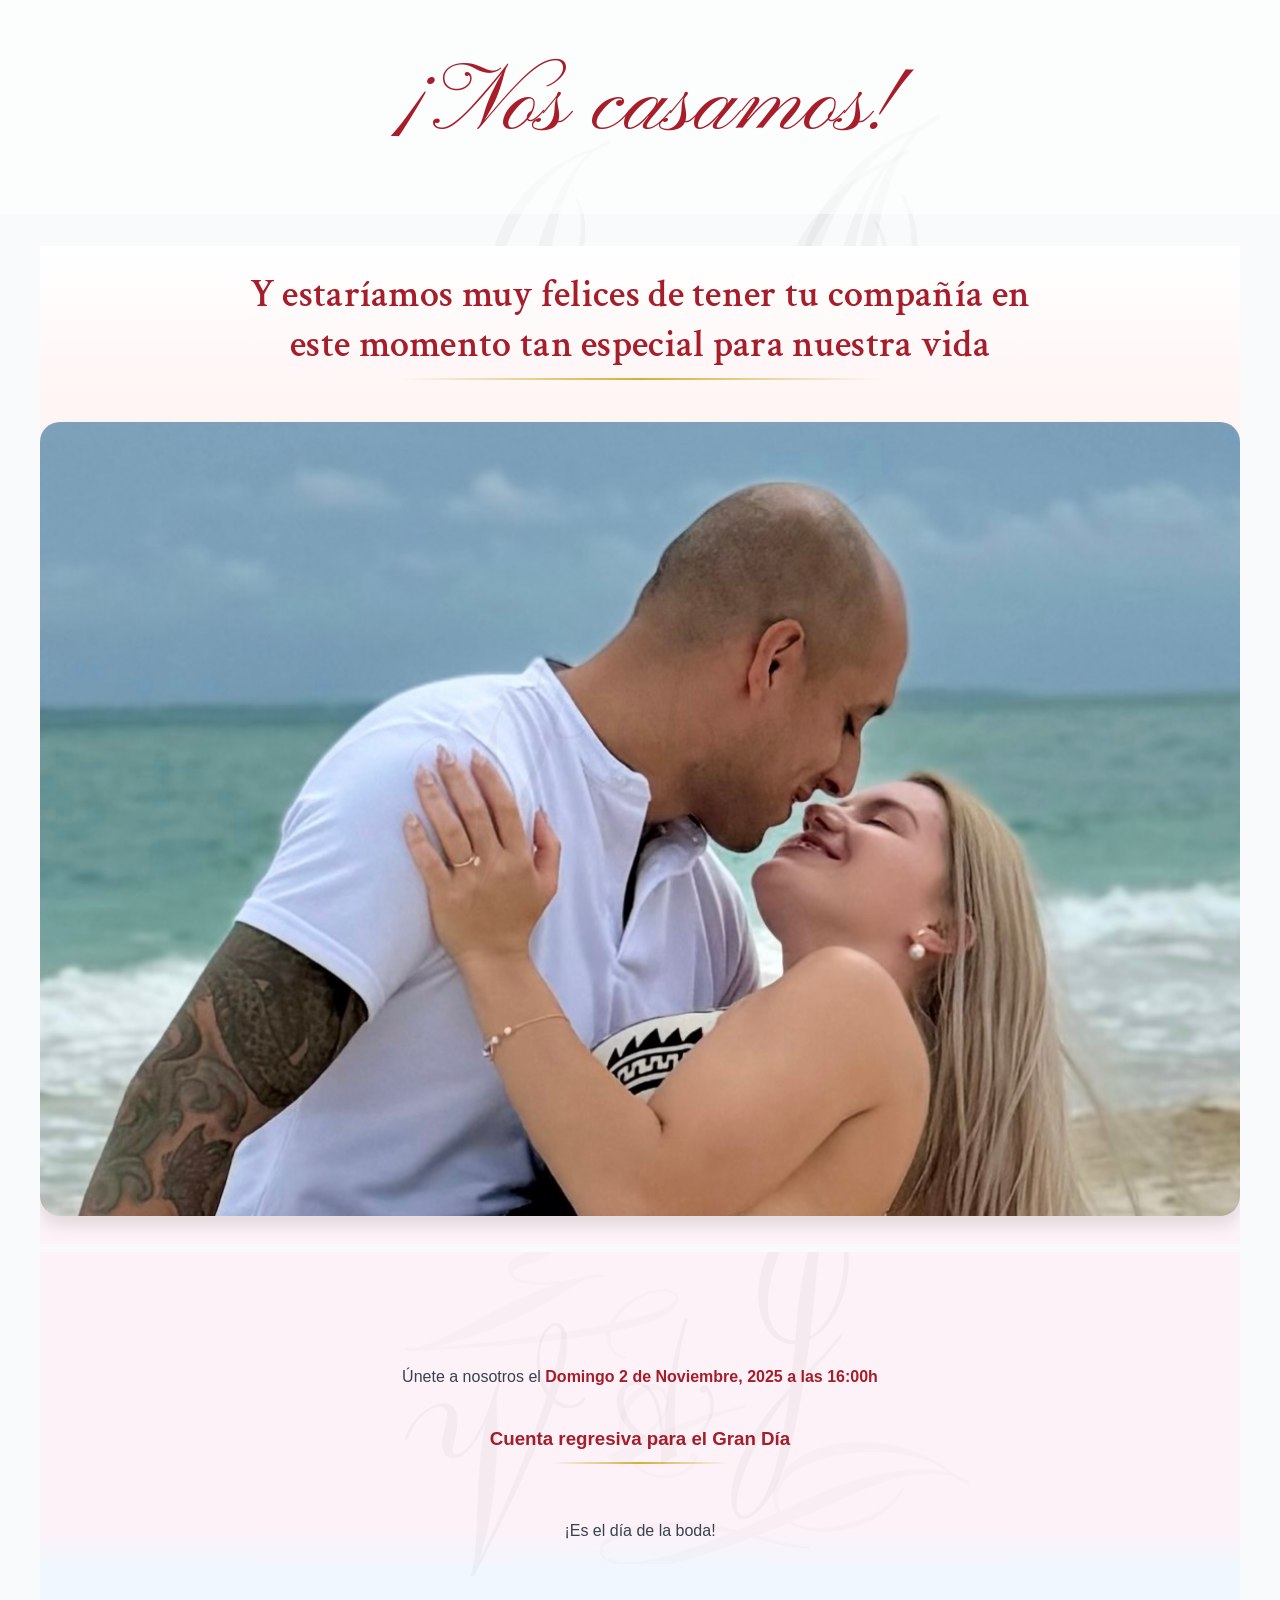
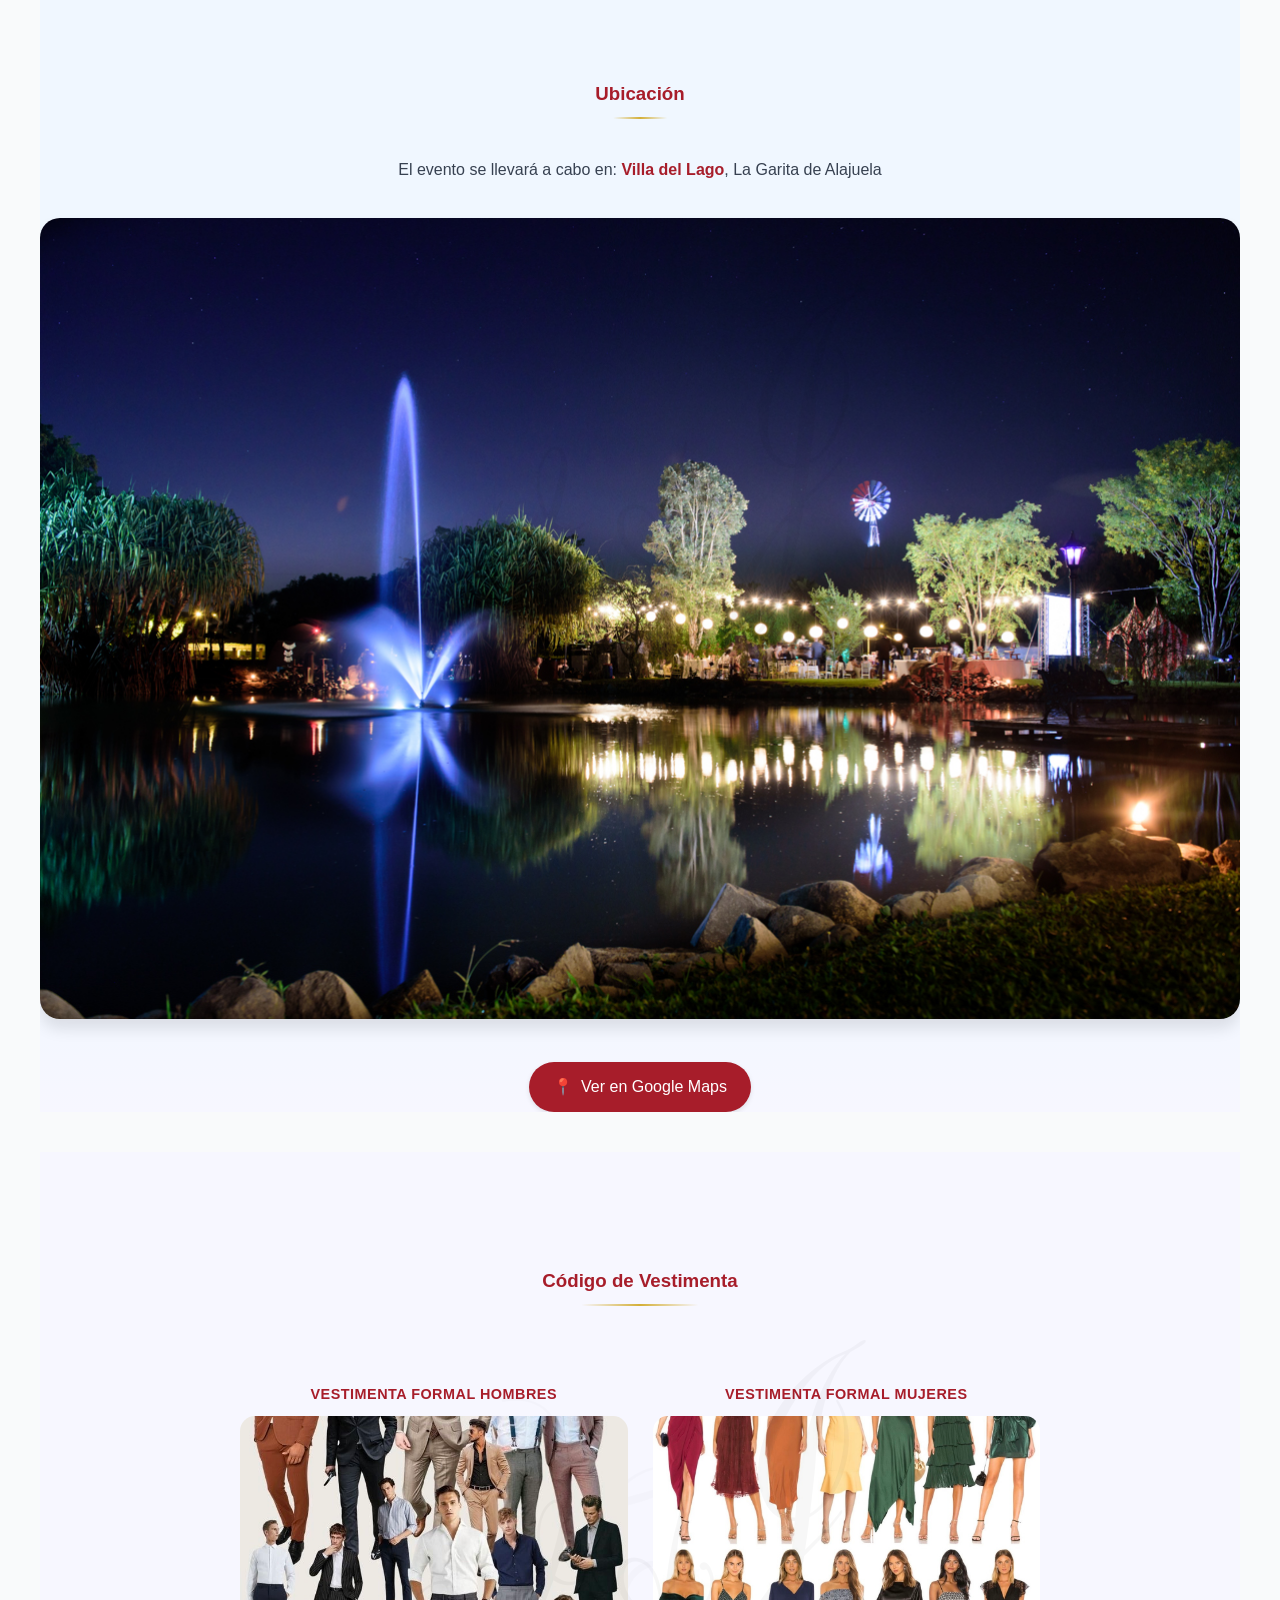
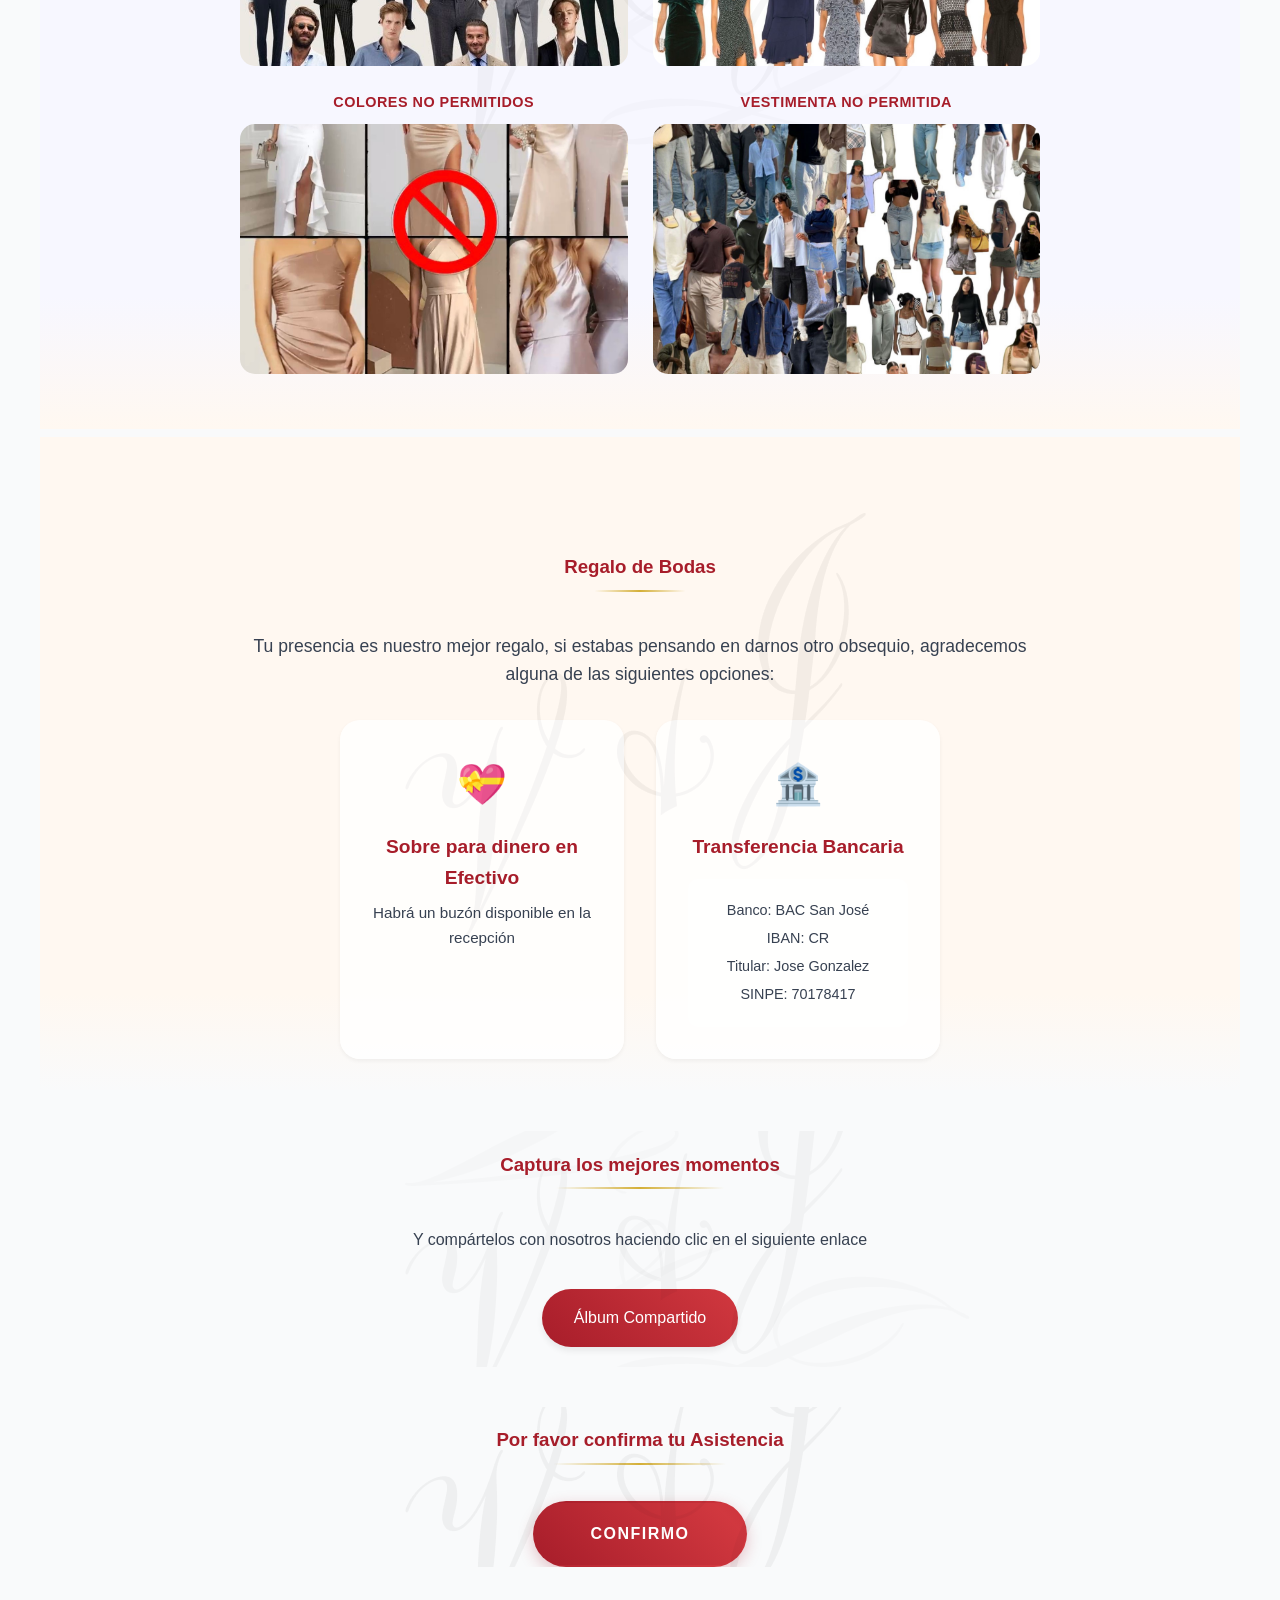
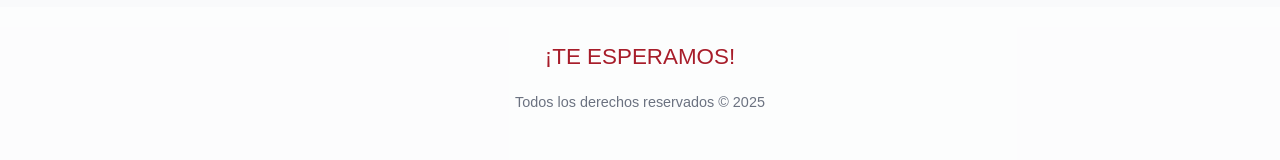
==== index.html @ efff6414 "a" ====
<!DOCTYPE html>
<html lang="es">
<head>
    <meta charset="UTF-8">
    <meta name="viewport" content="width=device-width, initial-scale=1.0, maximum-scale=1.0">
    <meta name="format-detection" content="telephone=no">
    <meta name="apple-mobile-web-app-capable" content="yes">
    <meta name="apple-mobile-web-app-status-bar-style" content="default">
    <title>Invitación de Boda</title>
    <link rel="stylesheet" href="/css/style.css">
    <link href="https://fonts.googleapis.com/css2?family=Pinyon+Script&display=swap" rel="stylesheet">
    <link href="https://fonts.googleapis.com/css2?family=Crimson+Text:wght@400;600;700&display=swap" rel="stylesheet">
    <style>
        /* Add this CSS to style the header and footer */
        header {
            background-image: url('./src/H1.jpg');
            background-size: cover; /* Cover the entire header */
            background-position: center; /* Center the image */
            background-repeat: no-repeat; /* Prevent repeating */
            min-height: 150px; /* Minimum height for the header */
            display: flex;
            align-items: center;
            justify-content: center;
            margin-bottom: 1rem;
        }

        footer {
            background-image: url('./src/H1.jpg');
            background-size: cover; /* Cover the entire footer */
            background-position: center; /* Center the image */
            background-repeat: no-repeat; /* Prevent repeating */
            padding: 2rem 1rem;
            text-align: center;
        }
    </style>
</head>
<body>
    <div class="watermark-container">
        <div class="watermark">V&J</div>
        <div class="watermark">V&J</div>
        <div class="watermark">V&J</div>
    </div>

    <header>
        <div class="header-content">
            <h1>¡Nos casamos!</h1>
        </div>
    </header>

    <main class="container">
        <section class="full-height">
            <h2>Y estaríamos muy felices de tener tu compañía en este momento tan especial para nuestra vida</h2>
            <img src="./src/foto1.jpg" alt="Pareja de novios" class="image-couple">
        </section>

        <section class="full-height">
            <p>Únete a nosotros el <strong>Domingo 2 de Noviembre, 2025 a las 16:00h</strong></p>
            <h3>Cuenta regresiva para el Gran Día</h3>
            <div class="countdown" id="countdown"></div>
        </section>

        <section class="full-height">
            <h3>Ubicación</h3>
            <p>El evento se llevará a cabo en: <strong>Villa del Lago</strong>, La Garita de Alajuela</p>
            <img src="./src/venue.jpg" alt="Lugar del evento" class="image-venue">
            <a href="https://maps.app.goo.gl/wwiM2uR74h3XrTK66" target="_blank" class="venue-link">Ver en Google Maps</a>
        </section>

        <section class="full-height">
            <h3>Código de Vestimenta</h3>
            <div class="dress-code-grid">
                <div class="dress-code-item">
                    <p class="dress-code-text">Vestimenta Formal Hombres</p>
                    <img src="./src/V1.jpg" alt="Vestimenta formal hombres" class="dress-code-image">
                </div>
                <div class="dress-code-item">
                    <p class="dress-code-text">Vestimenta Formal Mujeres</p>
                    <img src="./src/V2.jpg" alt="Vestimenta formal mujeres" class="dress-code-image">
                </div>
                <div class="dress-code-item">
                    <p class="dress-code-text">Colores No Permitidos</p>
                    <img src="./src/V3.jpg" alt="Colores no permitidos" class="dress-code-image">
                </div>
                <div class="dress-code-item">
                    <p class="dress-code-text">Vestimenta NO Permitida</p>
                    <img src="./src/V4.jpg" alt="Vestimenta NO permitida" class="dress-code-image">
                </div>
            </div>
        </section>

        <section class="full-height">
            <h3>Regalo de Bodas</h3>
            <div class="gift-content">
                <p class="gift-message">Tu presencia es nuestro mejor regalo, si estabas pensando en darnos otro obsequio, agradecemos alguna de las siguientes opciones:</p>
                
                <div class="gift-options">
                    <div class="gift-option">
                        <span class="gift-icon">💝</span>
                        <h4>Sobre para dinero en Efectivo</h4>
                        <p>Habrá un buzón disponible en la recepción</p>
                    </div>
                    
                    <div class="gift-option">
                        <span class="gift-icon">🏦</span>
                        <h4>Transferencia Bancaria</h4>
                        <div class="bank-details">
                            <p>Banco: BAC San José</p>
                            <p>IBAN: CR</p>
                            <p>Titular: Jose Gonzalez</p>
                            <p>SINPE: 70178417</p>
                        </div>
                    </div>
                </div>
            </div>
        </section>

        <section class="full-height">
            <h3>Captura los mejores momentos</h3>
            <p>Y compártelos con nosotros haciendo clic en el siguiente enlace</p>
            <a href="https://onelifesocial.page.link/uSvs" target="_blank" class="share-button">Álbum Compartido</a>
        </section>

        <section class="full-height">
            <h3>Por favor confirma tu Asistencia</h3>
            <a href="https://docs.google.com/forms/d/e/1FAIpQLScxbnq0GGRL5ED3UoS7QUCJxTZDWMsjX8C_9EqyXcdTXYxP-Q/viewform?usp=header" target="_blank" class="rsvp-button">Confirmo</a>
        </section>
    </main>

    <footer>
        <p class="footer-highlight">¡TE ESPERAMOS!</p>
        <p>Todos los derechos reservados &copy; 2025</p>
    </footer>

    <script>
        // Set the wedding date
        var weddingDate = new Date("November 2, 2025 16:00:00").getTime();

        // Update the countdown every second
        var countdownFunction = setInterval(function() {
            var now = new Date().getTime();
            var timeLeft = weddingDate - now;

            var days = Math.floor(timeLeft / (1000 * 60 * 60 * 24));
            var hours = Math.floor((timeLeft % (1000 * 60 * 60 * 24)) / (1000 * 60 * 60));
            var minutes = Math.floor((timeLeft % (1000 * 60 * 60)) / (1000 * 60));
            var seconds = Math.floor((timeLeft % (1000 * 60)) / 1000);

            // Update the countdown display
            document.getElementById("countdown").innerHTML = days + " días, " + hours + " horas, "
            + minutes + " minutos, " + seconds + " segundos";

            // Check if the countdown is finished
            if (timeLeft < 0) {
                clearInterval(countdownFunction);
                document.getElementById("countdown").innerHTML = "¡Es el día de la boda!";
            }
        }, 1000);

        // Optional: Add touch event listeners for buttons if needed
        document.querySelectorAll('.rsvp-button, .share-button').forEach(button => {
            button.addEventListener('touchstart', function() {
                // Add any touch-specific behavior here if needed
            });
        });

        // Ensure smooth scrolling for mobile devices
        document.querySelectorAll('a[href^="#"]').forEach(anchor => {
            anchor.addEventListener('click', function(e) {
                e.preventDefault();

                document.querySelector(this.getAttribute('href')).scrollIntoView({
                    behavior: 'smooth'
                });
            });
        });
    </script>

    <script src="/js/script.js"></script>
</body>
</html>
---- css/style.css ----
/* Import Google Fonts - must be at the top of the file */
@import url('https://fonts.googleapis.com/css2?family=Pinyon+Script&display=swap');
@import url('https://fonts.googleapis.com/css2?family=Crimson+Text:wght@400;600;700&display=swap');

/* Global styles */
:root {
    --primary-color: #a71d2a;
    --primary-hover: #d1383f;
    --secondary-color: #2a4858;
    --accent-gold: #d4af37;
    --bg-color: #f9fafb;
    --accent-pink: #f8d7da;
    --accent-pink-dark: #e4c1c4;
    --text-color: #374151;
    --text-light: #6b7280;
    --shadow-sm: 0 2px 4px rgba(0, 0, 0, 0.05);
    --shadow-md: 0 4px 6px rgba(0, 0, 0, 0.07);
    --shadow-lg: 0 10px 15px rgba(0, 0, 0, 0.1);
    --transition: all 0.3s ease;
    --transition-fast: 0.3s ease;
    --transition-slow: 0.5s ease;
    --section-couple: #fff5f5;
    --section-countdown: #fdf2f8;
    --section-rsvp: #fff8f1;
    --section-venue: #f0f7ff;
    --section-dress: #f7f7ff;
    --container-width-desktop: 1200px;
    --container-width-tablet: 90%;
    --container-width-mobile: 95%;
}

/* Ensure body takes full height and allows scrolling */
body {
    font-family: Arial, sans-serif;
    background-color: var(--bg-color);
    color: var(--text-color);
    margin: 0;
    padding: 0;
    text-align: center;
    line-height: 1.6;
    overflow-x: hidden;
    width: 100%;
    position: relative;
    min-height: 100vh; /* Ensure body takes full height */
}

body::before {
    content: 'V&J';
    position: fixed;
    font-family: 'Pinyon Script', cursive;
    font-size: 20rem;
    color: rgba(0, 0, 0, 0.03);
    z-index: -1;
    transform: rotate(-30deg);
    pointer-events: none;
    white-space: nowrap;
    display: flex;
    align-items: center;
    justify-content: center;
    width: 100%;
    height: 100%;
    top: 50%;
    left: 50%;
    transform: translate(-50%, -50%) rotate(-30deg);
}

@keyframes float {
    0% {
        transform: translate(-50%, -50%) rotate(-30deg) scale(1);
    }
    50% {
        transform: translate(-50%, -50%) rotate(-30deg) scale(1.05);
    }
    100% {
        transform: translate(-50%, -50%) rotate(-30deg) scale(1);
    }
}

body::before {
    animation: float 20s ease-in-out infinite;
}

@media screen and (max-width: 768px) {
    body::before {
        font-size: 15rem;
    }
}

@media screen and (max-width: 480px) {
    body::before {
        font-size: 10rem;
    }
}

/* Header styling */
header {
    position: relative;
    padding: 2rem 1rem;
    background-image: url('./src/H1.jpg');
    background-size: cover;
    background-position: center;
    background-repeat: no-repeat;
    min-height: 150px;
    display: flex;
    align-items: center;
    justify-content: center;
    margin-bottom: 1rem;
}

.header-content {
    position: relative;
    z-index: 1;
    text-align: center;
    margin-bottom: 0;
}

header::before {
    content: '';
    position: absolute;
    top: 0;
    left: 0;
    right: 0;
    bottom: 0;
    background: rgba(255, 255, 255, 0.5);
}

h1 {
    color: var(--primary-color);
    margin: 0;
    font-size: 6rem;
    font-family: 'Pinyon Script', cursive !important;
    text-shadow: 2px 2px 3px rgba(255, 255, 255, 0.9);
    font-weight: 400;
    line-height: 1.2;
    letter-spacing: 1px;
}

.header-subtitle {
    color: var(--primary-color);
    font-size: 2.7rem;
    margin: 0.5rem 0 0 0;
    text-shadow: 1px 1px 2px rgba(255, 255, 255, 0.8);
    font-weight: 500;
    font-family: 'Pinyon Script', cursive !important;
}

/* Main container styling */
.container {
    width: var(--container-width-desktop);
    margin: 0 auto;
    padding: 0 20px;
    background-color: #fff;
    box-shadow: var(--shadow-md);
    border-radius: 15px;
    transition: var(--transition);
    overflow-x: hidden;
}

.container:hover {
    transform: translateY(-2px);
    box-shadow: 0 6px 12px rgba(0, 0, 0, 0.15);
}

/* Countdown section */
.countdown {
    display: flex;
    justify-content: center;
    gap: 2rem;
    margin: 2rem auto;
    padding: 0 1rem;
    max-width: 100%;
    flex-wrap: wrap; /* Allows items to wrap if needed */
}

.countdown-item {
    display: flex;
    flex-direction: column;
    align-items: center;
    background: rgba(255, 255, 255, 0.7);
    backdrop-filter: blur(5px);
    padding: 1.2rem;
    border-radius: 15px;
    box-shadow: var(--shadow-md);
    border: 1px solid rgba(255, 255, 255, 0.3);
    min-width: 90px; /* Reduced from 100px */
    margin: 0.5rem;
}

.countdown-number {
    background: linear-gradient(45deg, var(--primary-color), var(--primary-hover));
    -webkit-background-clip: text;
    -webkit-text-fill-color: transparent;
    font-size: 2.8rem;
    font-weight: 800;
}

.countdown-label {
    font-size: 0.9rem;
    text-transform: uppercase;
    letter-spacing: 1px;
    margin-top: 0.5rem;
    color: var(--text-color);
}

/* Form styling */
form {
    margin-top: 20px;
}

input, button {
    padding: 12px;
    margin: 8px;
    width: 100%;
    max-width: 300px;
    border: 2px solid transparent;
    border-radius: 8px;
    box-sizing: border-box;
    transition: var(--transition);
}

input {
    background-color: #f3f4f6;
    color: var(--text-color);
}

input:focus {
    outline: none;
    border-color: var(--primary-color);
    background-color: #fff;
    box-shadow: var(--shadow-sm);
}

button {
    background-color: var(--primary-color);
    color: white;
    cursor: pointer;
    font-weight: 600;
    letter-spacing: 0.5px;
    border: none;
    position: relative;
    overflow: hidden;
}

button:hover {
    background-color: var(--primary-hover);
    transform: translateY(-1px);
    box-shadow: var(--shadow-sm);
}

button::after {
    content: '';
    position: absolute;
    top: 50%;
    left: 50%;
    width: 300%;
    height: 300%;
    background: rgba(255,255,255,0.1);
    transform: translate(-50%, -50%) scale(0);
    border-radius: 50%;
    transition: transform 0.6s;
}

button:active::after {
    transform: translate(-50%, -50%) scale(1);
}

/* Images Styling */
.image-couple, .image-venue {
    width: 100%;
    height: auto;
    margin: 20px 0;
    border-radius: 20px;
    box-shadow: var(--shadow-lg);
    transition: var(--transition-fast);
    position: relative;
}

.image-couple:hover, .image-venue:hover {
    transform: scale(1.02);
}

.image-couple::after, .image-venue::after {
    content: '';
    position: absolute;
    top: 0;
    left: 0;
    right: 0;
    bottom: 0;
    border-radius: 20px;
    box-shadow: inset 0 0 20px rgba(0,0,0,0.1);
    pointer-events: none;
}

/* Dress Code Grid */
.dress-code-grid {
    display: grid;
    grid-template-columns: repeat(2, 1fr);
    gap: 25px;
    max-width: 600px;
    margin: 40px auto;
    padding: 15px;
}

.dress-code-item {
    display: flex;
    flex-direction: column;
    gap: 10px;
}

.dress-code-text {
    color: var(--primary-color);
    font-weight: 600;
    margin: 0;
    font-size: 0.9rem;
    text-transform: uppercase;
    letter-spacing: 0.5px;
}

.dress-code-image {
    width: 100%;
    height: auto;
    max-height: 250px;
    object-fit: cover;
    border-radius: 15px;
    transition: var(--transition-fast);
}

.dress-code-image::after {
    content: '';
    position: absolute;
    inset: 0;
    border-radius: 15px;
    background: linear-gradient(
        to bottom,
        transparent 70%,
        rgba(0,0,0,0.1)
    );
    pointer-events: none;
}

.dress-code-image:hover {
    transform: translateY(-5px) scale(1.02);
    box-shadow: var(--shadow-lg);
    filter: brightness(1.05);
}

/* Footer styling */
footer {
    position: relative;
    text-align: center;
    padding: 2rem 1rem;
    background-image: url('./src/H1.jpg');
    background-size: cover;
    background-position: center;
    background-repeat: no-repeat;
}

/* Add overlay for text readability */
footer::before {
    content: '';
    position: absolute;
    top: 0;
    left: 0;
    right: 0;
    bottom: 0;
    background: rgba(255, 255, 255, 0.5); /* Same as header overlay */
}

footer p {
    position: relative;
    z-index: 1; /* Place text above overlay */
}

footer p:first-child {
    font-size: 1.4rem;
    margin-bottom: 1rem;
    color: var(--primary-color); /* Same as header text color */
    text-shadow: 1px 1px 2px rgba(255, 255, 255, 0.8);
}

footer p:last-child {
    font-size: 0.9rem;
    color: var(--text-color);
}

/* Responsive adjustments */
@media screen and (max-width: 768px) {
    footer p:first-child {
        font-size: 1.2rem;
    }
}

/* Responsive design */
@media (max-width: 768px) {
    .dress-code-grid {
        grid-template-columns: 1fr;
        gap: 15px;
    }
    
    .container {
        margin: 10px;
        padding: 15px;
    }
    
    h1 {
        font-size: 4.8rem;
    }
    
    .countdown {
        gap: 1rem;
    }

    .countdown-item {
        min-width: 70px;
        padding: 1rem;
    }

    .countdown-number {
        font-size: 2rem;
    }

    .countdown-label {
        font-size: 0.8rem;
    }

    .rsvp-button {
        padding: 15px 40px;
        font-size: 0.9rem;
    }
}

@media screen and (max-width: 480px) {
    h1 {
        font-size: 3.75rem;
    }

    .header-subtitle {
        font-size: 1.8rem;
    }
}

/* Add smooth scrolling */
html {
    scroll-behavior: smooth;
}

/* Add selection style */
::selection {
    background-color: var(--primary-color);
    color: white;
}

/* Enhanced Section Styling */
section {
    position: relative;
    overflow: hidden;
    margin: 40px 0;
}

/* Background layer (bottom) */
section::before {
    content: '';
    position: absolute;
    top: 0;
    left: 0;
    right: 0;
    bottom: 0;
    background: var(--section-bg); /* Your section background color */
    z-index: 1;
}

/* Watermark layer (middle) */
section::after,
section:nth-child(even)::after,
section:nth-child(2)::after, /* Specifically target countdown section */
.countdown-section::after {
    content: 'V&J';
    position: absolute;
    font-family: 'Pinyon Script', cursive;
    font-size: 15rem;
    color: rgba(0, 0, 0, 0.03);
    z-index: 2;
    pointer-events: none;
    white-space: nowrap;
    display: flex;
    align-items: center;
    justify-content: center;
    width: 100%;
    height: 100%;
    top: 50%;
    left: 50%;
    transform: translate(-50%, -50%) rotate(-30deg) !important; /* Force consistent rotation */
    animation: sectionFloat 20s ease-in-out infinite !important; /* Force consistent animation */
}

/* Content layer (top) */
section > * {
    position: relative;
    z-index: 3;
}

/* Single animation for all sections */
@keyframes sectionFloat {
    0% {
        transform: translate(-50%, -50%) rotate(-30deg) scale(1);
    }
    50% {
        transform: translate(-50%, -50%) rotate(-30deg) scale(1.05);
    }
    100% {
        transform: translate(-50%, -50%) rotate(-30deg) scale(1);
    }
}

/* Remove any potential overrides */
section:nth-child(even)::after {
    transform: translate(-50%, -50%) rotate(-30deg) !important;
    animation: sectionFloat 20s ease-in-out infinite !important;
}

/* Responsive adjustments */
@media screen and (max-width: 768px) {
    section::after {
        font-size: 12rem;
    }
}

@media screen and (max-width: 480px) {
    section::after {
        font-size: 8rem;
    }
}

/* Couple Section */
section:first-of-type {
    margin-top: 1rem;
    padding-top: 1rem;
    background: linear-gradient(to bottom, 
        #fff 0%,
        var(--section-couple) 15%,
        var(--section-couple) 85%,
        var(--section-countdown) 100%
    );
}

/* Countdown Section */
section:nth-of-type(2) {
    background: linear-gradient(to bottom,
        var(--section-countdown) 0%,
        var(--section-countdown) 85%,
        var(--section-venue) 100%
    );
    margin-top: -2rem;
    padding-top: 6rem;
    margin-bottom: 20px;
}

/* Venue Section */
section:nth-of-type(3) {
    background: linear-gradient(to bottom,
        var(--section-venue) 0%,
        var(--section-venue) 85%,
        var(--section-dress) 100%
    );
    margin-top: -2rem;
    padding-top: 6rem;
}

/* Dress Code Section */
section:nth-of-type(4) {
    background: linear-gradient(to bottom,
        var(--section-dress) 0%,
        var(--section-dress) 85%,
        var(--section-rsvp) 100%
    );
    margin-top: 0rem;
    padding-top: 6rem;
}

/* RSVP Section */
section:nth-of-type(5) {
    background: linear-gradient(to bottom,
        var(--section-rsvp) 0%,
        var(--section-rsvp) 85%,
        var(--bg-color) 100%
    );
    margin-top: -2rem;
    padding-top: 6rem;
}

/* Update responsive styles */
@media (max-width: 768px) {
    section {
        padding: 3rem 1.5rem;
    }
    
    section:not(:first-of-type) {
        margin-top: -1.5rem;
        padding-top: 4.5rem;
    }
}

/* Section headings enhancement */
section h2, section h3 {
    color: var(--primary-color);
    margin-bottom: 2rem;
    position: relative;
    display: inline-block;
}

section h2::after, section h3::after {
    content: '';
    position: absolute;
    bottom: -10px;
    left: 50%;
    transform: translateX(-50%);
    width: 60%;
    height: 2px;
    background: linear-gradient(90deg, 
        transparent, 
        var(--accent-gold), 
        transparent
    );
}

/* Enhanced container styling */
.container {
    background: transparent;
    box-shadow: none;
    padding: 0 20px;
}

.container:hover {
    transform: none;
    box-shadow: none;
}

/* Add subtle pattern overlay to sections */
section::before {
    content: '';
    position: absolute;
    top: 0;
    left: 0;
    right: 0;
    bottom: 0;
    opacity: 0.5;
    border-radius: inherit;
    pointer-events: none;
}

/* RSVP Section styling */
section:has(.rsvp-button) {
    display: flex;
    flex-direction: column;
    align-items: center;
    gap: 1.5rem;
}

/* RSVP Button styling */
.rsvp-button {
    background: linear-gradient(45deg, 
        var(--primary-color), 
        var(--primary-hover) 50%,
        var(--primary-color)
    );
    background-size: 200% auto;
    padding: 18px 55px;
    color: white;
    text-decoration: none;
    border-radius: 50px;
    font-weight: 600;
    letter-spacing: 1.5px;
    transition: all 0.4s ease;
    box-shadow: 0 5px 15px rgba(167, 29, 42, 0.25);
    border: 2px solid transparent;
    text-transform: uppercase;
    position: relative;
    overflow: hidden;
    margin-top: -10px;
}

.rsvp-button:hover {
    background-position: right center;
    transform: translateY(-3px);
    box-shadow: 0 8px 25px rgba(167, 29, 42, 0.3);
}

.rsvp-button:active {
    transform: translateY(0);
    box-shadow: 0 4px 15px rgba(167, 29, 42, 0.2);
}

.rsvp-button::before {
    content: '';
    position: absolute;
    top: 0;
    left: -100%;
    width: 100%;
    height: 100%;
    background: linear-gradient(
        120deg,
        transparent,
        rgba(255, 255, 255, 0.2),
        transparent
    );
    transition: 0.5s;
}

.rsvp-button:hover::before {
    left: 100%;
}

/* Animation classes */
.hidden {
    opacity: 0;
    transform: translateY(20px);
    transition: all 1s ease;
}

.fade-in {
    opacity: 1;
    transform: translateY(0);
}

/* Add subtle animations */
@keyframes float {
    0% { transform: translateY(0px); }
    50% { transform: translateY(-10px); }
    100% { transform: translateY(0px); }
}

.countdown-item:nth-child(2) {
    animation-delay: 1s;
}

.countdown-item:nth-child(3) {
    animation-delay: 2s;
}

.countdown-item:nth-child(4) {
    animation-delay: 3s;
}

/* Add scroll progress indicator */
.scroll-progress {
    position: fixed;
    top: 0;
    left: 0;
    width: 100%;
    height: 3px;
    background: linear-gradient(to right, 
        var(--primary-color), 
        var(--accent-gold)
    );
    transform-origin: 0%;
    z-index: 1000;
}

/* Container responsiveness */
.container {
    width: var(--container-width-desktop);
    margin: 0 auto;
    padding: 0 20px;
}

/* Enhanced responsive styles */
@media screen and (max-width: 1200px) {
    .container {
        width: var(--container-width-tablet);
    }

    .countdown {
        gap: 1.5rem;
    }

    .countdown-item {
        min-width: 85px;
        padding: 1rem;
    }
}

@media screen and (max-width: 768px) {
    .container {
        width: var(--container-width-mobile);
        padding: 0 15px;
    }

    /* Header adjustments */
    header {
        min-height: 100px;
        padding: 1.5rem 1rem;
    }

    h1 {
        font-size: 4.8rem;
    }

    .header-subtitle {
        font-size: 2.25rem;
    }

    /* Section adjustments */
    section {
        padding: 3rem 1rem;
        margin: 0;
        border-radius: 20px;
    }

    /* Countdown adjustments */
    .countdown {
        gap: 10px;
        padding: 0.5rem;
        margin: 1rem auto;
    }

    .countdown-item {
        min-width: unset;
        width: calc(50% - 20px);
        padding: 0.8rem;
        margin: 5px;
    }

    .countdown-number {
        font-size: 1.8rem;
    }

    .countdown-label {
        font-size: 0.75rem;
    }

    /* Image adjustments */
    .image-couple, .image-venue {
        width: 100%;
        max-width: 100%;
        height: auto;
        margin: 1rem 0;
    }

    /* Dress code adjustments */
    .dress-code-grid {
        grid-template-columns: 1fr;
        gap: 15px;
        padding: 10px;
        margin: 15px auto;
        width: 100%;
        max-width: 90%;
    }

    .dress-code-image {
        height: 200px;
        width: 100%;
    }

    /* RSVP button adjustments */
    .rsvp-button {
        padding: 12px 30px;
        font-size: 0.9rem;
        width: auto;
        min-width: 200px;
        max-width: 80%;
        margin: 1rem auto;
        white-space: nowrap;
    }
}

/* Extra small devices */
@media screen and (max-width: 380px) {
    header h1 {
        font-size: 1.5rem;
    }

    .countdown-item {
        padding: 0.6rem;
    }

    .countdown-number {
        font-size: 1.5rem;
    }

    .dress-code-image {
        height: 180px;
    }

    .rsvp-button {
        padding: 10px 25px;
        font-size: 0.85rem;
    }
}

/* Fix for notched phones */
@supports (padding: max(0px)) {
    .container {
        padding-left: max(15px, env(safe-area-inset-left));
        padding-right: max(15px, env(safe-area-inset-right));
    }
}

/* Fix for iOS Safari */
@supports (-webkit-touch-callout: none) {
    .countdown-item {
        backdrop-filter: none;
        background: rgba(255, 255, 255, 0.9);
    }
    
    /* Prevent rubber-band scroll effect */
    html {
        position: fixed;
        width: 100%;
        height: 100%;
    }
}

/* Ensure images don't overflow */
img {
    max-width: 100%;
    height: auto;
}

/* Fix for any potential overflow issues */
body {
    overflow-x: hidden;
    width: 100%;
}

/* Ensure text remains readable */
p, h2, h3 {
    max-width: 100%;
    word-wrap: break-word;
}

/* Landscape mode adjustments */
@media screen and (max-height: 500px) and (orientation: landscape) {
    .countdown {
        grid-template-columns: repeat(4, 1fr);
    }

    .dress-code-grid {
        grid-template-columns: repeat(2, 1fr);
    }

    section {
        padding: 2rem 1rem;
    }
}

/* Print styles */
@media print {
    .rsvp-button {
        border: 2px solid var(--primary-color);
    }

    .countdown {
        break-inside: avoid;
    }
}

/* High-contrast mode */
@media (prefers-contrast: high) {
    :root {
        --primary-color: #800000;
        --text-color: #000000;
    }
}

/* Reduced motion preferences */
@media (prefers-reduced-motion: reduce) {
    * {
        animation: none !important;
        transition: none !important;
    }
}

/* Responsive adjustments for dress code */
@media screen and (min-width: 1200px) {
    .dress-code-grid {
        max-width: 800px; /* Larger on big screens */
    }

    .dress-code-image {
        height: 300px; /* Taller images on big screens */
    }
}

@media screen and (max-width: 768px) {
    .dress-code-grid {
        gap: 20px;
        padding: 10px;
    }
    
    .dress-code-text {
        font-size: 0.8rem;
    }
}

@media screen and (max-width: 480px) {
    .dress-code-grid {
        grid-template-columns: 1fr;
    }
    
    .dress-code-text {
        text-align: center;
    }
}

/* Landscape mode optimization */
@media screen and (max-height: 500px) and (orientation: landscape) {
    .dress-code-grid {
        grid-template-columns: repeat(2, 1fr);
        gap: 15px;
    }

    .dress-code-image {
        height: 180px; /* Shorter in landscape to prevent scrolling */
    }
}

/* High-resolution screens */
@media 
(-webkit-min-device-pixel-ratio: 2), 
(min-resolution: 192dpi) {
    .dress-code-image {
        transform: translateZ(0); /* Helps with image rendering on retina displays */
    }
}

/* Prevent image stretching */
.dress-code-image {
    backface-visibility: hidden;
    -webkit-backface-visibility: hidden;
    -moz-backface-visibility: hidden;
    transform: translateZ(0);
    -webkit-transform: translateZ(0);
    -moz-transform: translateZ(0);
}

/* Photo Sharing Section */
.photo-sharing {
    background: linear-gradient(to bottom,
        var(--section-dress) 0%,
        var(--section-dress) 85%,
        var(--section-rsvp) 100%
    );
}

.share-button {
    display: inline-flex;
    align-items: center;
    gap: 12px;
    background: linear-gradient(45deg, var(--primary-color), var(--primary-hover));
    color: white;
    text-decoration: none;
    padding: 16px 32px;
    border-radius: 50px;
    font-weight: 500;
    margin: 20px 0;
    transition: all 0.3s ease;
    box-shadow: var(--shadow-md);
}

.share-button:hover {
    transform: translateY(-2px);
    box-shadow: var(--shadow-lg);
}

.share-icon {
    font-size: 1.4em;
    transition: transform 0.3s ease;
}

.share-button:hover .share-icon {
    transform: scale(1.1);
}

.photo-tip {
    color: var(--text-light);
    font-size: 0.9em;
    margin-top: 10px;
}

/* Responsive adjustments */
@media screen and (max-width: 768px) {
    .share-button {
        padding: 14px 28px;
        font-size: 0.9em;
    }

    .share-icon {
        font-size: 1.2em;
    }
}

@media screen and (max-width: 480px) {
    .share-button {
        padding: 12px 24px;
        width: 80%;
        justify-content: center;
    }
}

/* Gift Section Styling */
.gift-section {
    background: linear-gradient(to bottom,
        var(--section-dress) 0%,
        var(--bg-color) 100%
    );
    text-align: center;
}

.gift-content {
    max-width: 800px;
    margin: 0 auto;
}

.gift-message {
    font-size: 1.1rem;
    color: var(--text-color);
    margin-bottom: 2rem;
    line-height: 1.6;
}

.gift-options {
    display: grid;
    grid-template-columns: repeat(2, 1fr);
    gap: 2rem;
    margin: 2rem auto;
    max-width: 600px;
}

.gift-option {
    background: rgba(255, 255, 255, 0.8);
    padding: 2rem;
    border-radius: 20px;
    box-shadow: var(--shadow-sm);
    transition: transform 0.3s ease, box-shadow 0.3s ease;
}

.gift-option:hover {
    transform: translateY(-5px);
    box-shadow: var(--shadow-md);
}

.gift-icon {
    font-size: 2.5rem;
    display: block;
    margin-bottom: 1rem;
}

.gift-option h4 {
    color: var(--primary-color);
    margin: 0.5rem 0;
    font-size: 1.2rem;
}

.gift-option p {
    margin: 0.5rem 0;
    color: var(--text-color);
    font-size: 0.95rem;
}

.bank-details {
    margin-top: 1rem;
    padding: 1rem;
    background: rgba(255, 255, 255, 0.5);
    border-radius: 10px;
}

.bank-details p {
    margin: 0.3rem 0;
    font-size: 0.9rem;
}

/* Responsive Design */
@media screen and (max-width: 768px) {
    .gift-options {
        grid-template-columns: 1fr;
        gap: 1.5rem;
        padding: 0 1rem;
    }

    .gift-message {
        font-size: 1rem;
        padding: 0 1rem;
    }

    .gift-option {
        padding: 1.5rem;
    }

    .gift-icon {
        font-size: 2rem;
    }
}

/* Animation for gift options */
@keyframes giftAppear {
    from {
        opacity: 0;
        transform: translateY(20px);
    }
    to {
        opacity: 1;
        transform: translateY(0);
    }
}

.gift-option {
    animation: giftAppear 0.5s ease forwards;
}

.gift-option:nth-child(2) {
    animation-delay: 0.2s;
}

/* Couple Section H2 styling */
section h2 {
    color: var(--primary-color);
    font-family: 'Crimson Text', 'Times New Roman', serif !important;
    font-size: 2.4rem;
    font-weight: 600;
    text-align: center;
    margin-bottom: 2rem;
    line-height: 1.3;
    letter-spacing: 0.3px;
    max-width: 800px;
    margin-left: auto;
    margin-right: auto;
    margin-top: 0.5rem;
}

/* Responsive adjustments */
@media screen and (max-width: 768px) {
    section h2 {
        font-size: 2rem;
        padding: 0 20px;
    }
}

@media screen and (max-width: 480px) {
    section h2 {
        font-size: 1.6rem;
        padding: 0 15px;
    }
}

/* Multiple watermarks */
.watermark-container {
    position: fixed;
    top: 0;
    left: 0;
    width: 100%;
    height: 100%;
    z-index: -1;
    pointer-events: none;
    overflow: hidden;
}

.watermark {
    position: absolute;
    font-family: 'Pinyon Script', cursive;
    color: rgba(0, 0, 0, 0.03);
    white-space: nowrap;
}

.watermark:nth-child(1) {
    top: 20%;
    left: 10%;
    font-size: 15rem;
    transform: rotate(-25deg);
}

.watermark:nth-child(2) {
    bottom: 30%;
    right: 15%;
    font-size: 12rem;
    transform: rotate(-15deg);
}

.watermark:nth-child(3) {
    top: 50%;
    left: 50%;
    font-size: 18rem;
    transform: translate(-50%, -50%) rotate(-30deg);
}

/* Section watermark styling */
section {
    position: relative;
    overflow: hidden; /* Contain the watermark */
}

section::before {
    content: 'V&J';
    position: absolute;
    font-family: 'Pinyon Script', cursive;
    font-size: 15rem;
    color: rgba(0, 0, 0, 0.03);
    z-index: 0;
    pointer-events: none;
    white-space: nowrap;
    display: flex;
    align-items: center;
    justify-content: center;
    width: 100%;
    height: 100%;
    top: 50%;
    left: 50%;
    transform: translate(-50%, -50%) rotate(-30deg);
}

/* Add subtle animation for each section */
@keyframes sectionFloat {
    0% {
        transform: translate(-50%, -50%) rotate(-30deg) scale(1);
    }
    50% {
        transform: translate(-50%, -50%) rotate(-30deg) scale(1.05);
    }
    100% {
        transform: translate(-50%, -50%) rotate(-30deg) scale(1);
    }
}

section::before {
    animation: sectionFloat 20s ease-in-out infinite;
}

/* Ensure section content stays above watermark */
section > * {
    position: relative;
    z-index: 1;
}

/* Responsive adjustments */
@media screen and (max-width: 768px) {
    section::before {
        font-size: 12rem;
    }
}

@media screen and (max-width: 480px) {
    section::before {
        font-size: 8rem;
    }
}

/* Optional: Alternate rotation for variety */
section:nth-child(even)::before {
    transform: translate(-50%, -50%) rotate(30deg);
}

section:nth-child(even)::before {
    animation: sectionFloatAlt 20s ease-in-out infinite;
}

@keyframes sectionFloatAlt {
    0% {
        transform: translate(-50%, -50%) rotate(30deg) scale(1);
    }
    50% {
        transform: translate(-50%, -50%) rotate(30deg) scale(1.05);
    }
    100% {
        transform: translate(-50%, -50%) rotate(30deg) scale(1);
    }
}

/* Venue section styling */
section strong {
    font-weight: 700;
    color: var(--primary-color); /* Optional: makes it match your theme color */
}

/* Venue section link styling */
.venue-link {
    display: inline-block;
    background-color: var(--primary-color);
    color: white;
    text-decoration: none;
    padding: 12px 24px;
    border-radius: 25px;
    margin-top: 15px;
    transition: all 0.3s ease;
    font-weight: 500;
    box-shadow: 0 2px 5px rgba(0, 0, 0, 0.1);
    position: relative; /* Ensure it can be layered */
    z-index: 10; /* Bring it to the front */
}

.venue-link:hover {
    transform: translateY(-2px);
    box-shadow: 0 4px 10px rgba(0, 0, 0, 0.15);
    background-color: var(--primary-hover);
}

/* Add icon if desired */
.venue-link::before {
    content: '📍'; /* Map pin emoji */
    margin-right: 8px;
}

/* Responsive adjustments */
@media screen and (max-width: 768px) {
    .dress-code-grid {
        gap: 20px;
        padding: 10px; /* Reduced padding for smaller screens */
    }
    
    .dress-code-image {
        max-height: 200px; /* Further reduce max height on smaller screens */
    }
}

@media screen and (max-width: 480px) {
    .dress-code-grid {
        grid-template-columns: 1fr;
    }
    
    .dress-code-image {
        max-height: 150px; /* Further reduce max height on mobile */
    }
}

/* Confirm Button styling */
.confirm-button {
    background: linear-gradient(45deg, var(--primary-color), var(--primary-hover));
    color: white;
    text-decoration: none;
    padding: 18px 55px;
    border-radius: 50px;
    font-weight: 600;
    letter-spacing: 1.5px;
    transition: all 0.4s ease;
    box-shadow: 0 5px 15px rgba(167, 29, 42, 0.25);
    margin-top: -15px; /* Adjust this value to move the button up */
    position: relative; /* Ensure it can be positioned without affecting others */
}

/* Hover effect */
.confirm-button:hover {
    background-position: right center;
    transform: translateY(-3px);
    box-shadow: 0 8px 25px rgba(167, 29, 42, 0.3);
}

/* Highlighted footer text */
.footer-highlight {
    font-family: Arial, sans-serif; /* Change back to a standard font */
    font-size: 3rem; /* Increased size */
    color: var(--primary-color); /* Match your theme color */
    margin: 0; /* Remove default margin */
    text-shadow: 1px 1px 2px rgba(255, 255, 255, 0.8); /* Optional: add shadow for readability */
}

footer p:last-child {
    font-size: 0.9rem; /* Keep copyright text smaller */
    color: var(--text-light); /* Optional: adjust color */
}

/* Responsive adjustments */
@media screen and (max-width: 768px) {
    .footer-highlight {
        font-size: 2.5rem; /* Adjust for smaller screens */
    }
}

@media screen and (max-width: 480px) {
    .footer-highlight {
        font-size: 2rem; /* Further adjust for mobile */
    }
}

/* Example of responsive adjustments */
@media screen and (max-width: 768px) {
    h1 {
        font-size: 4.8rem; /* Adjusted for smaller screens */
    }

    .container {
        padding: 15px; /* Reduced padding for smaller screens */
    }

    .countdown {
        flex-direction: column; /* Stack items on smaller screens */
    }

    .countdown-item {
        width: 100%; /* Full width on mobile */
    }
}

/* Ensure buttons are large enough for touch */
button {
    padding: 12px 20px; /* Ensure sufficient padding */
    min-width: 44px; /* Minimum touch target size */
}
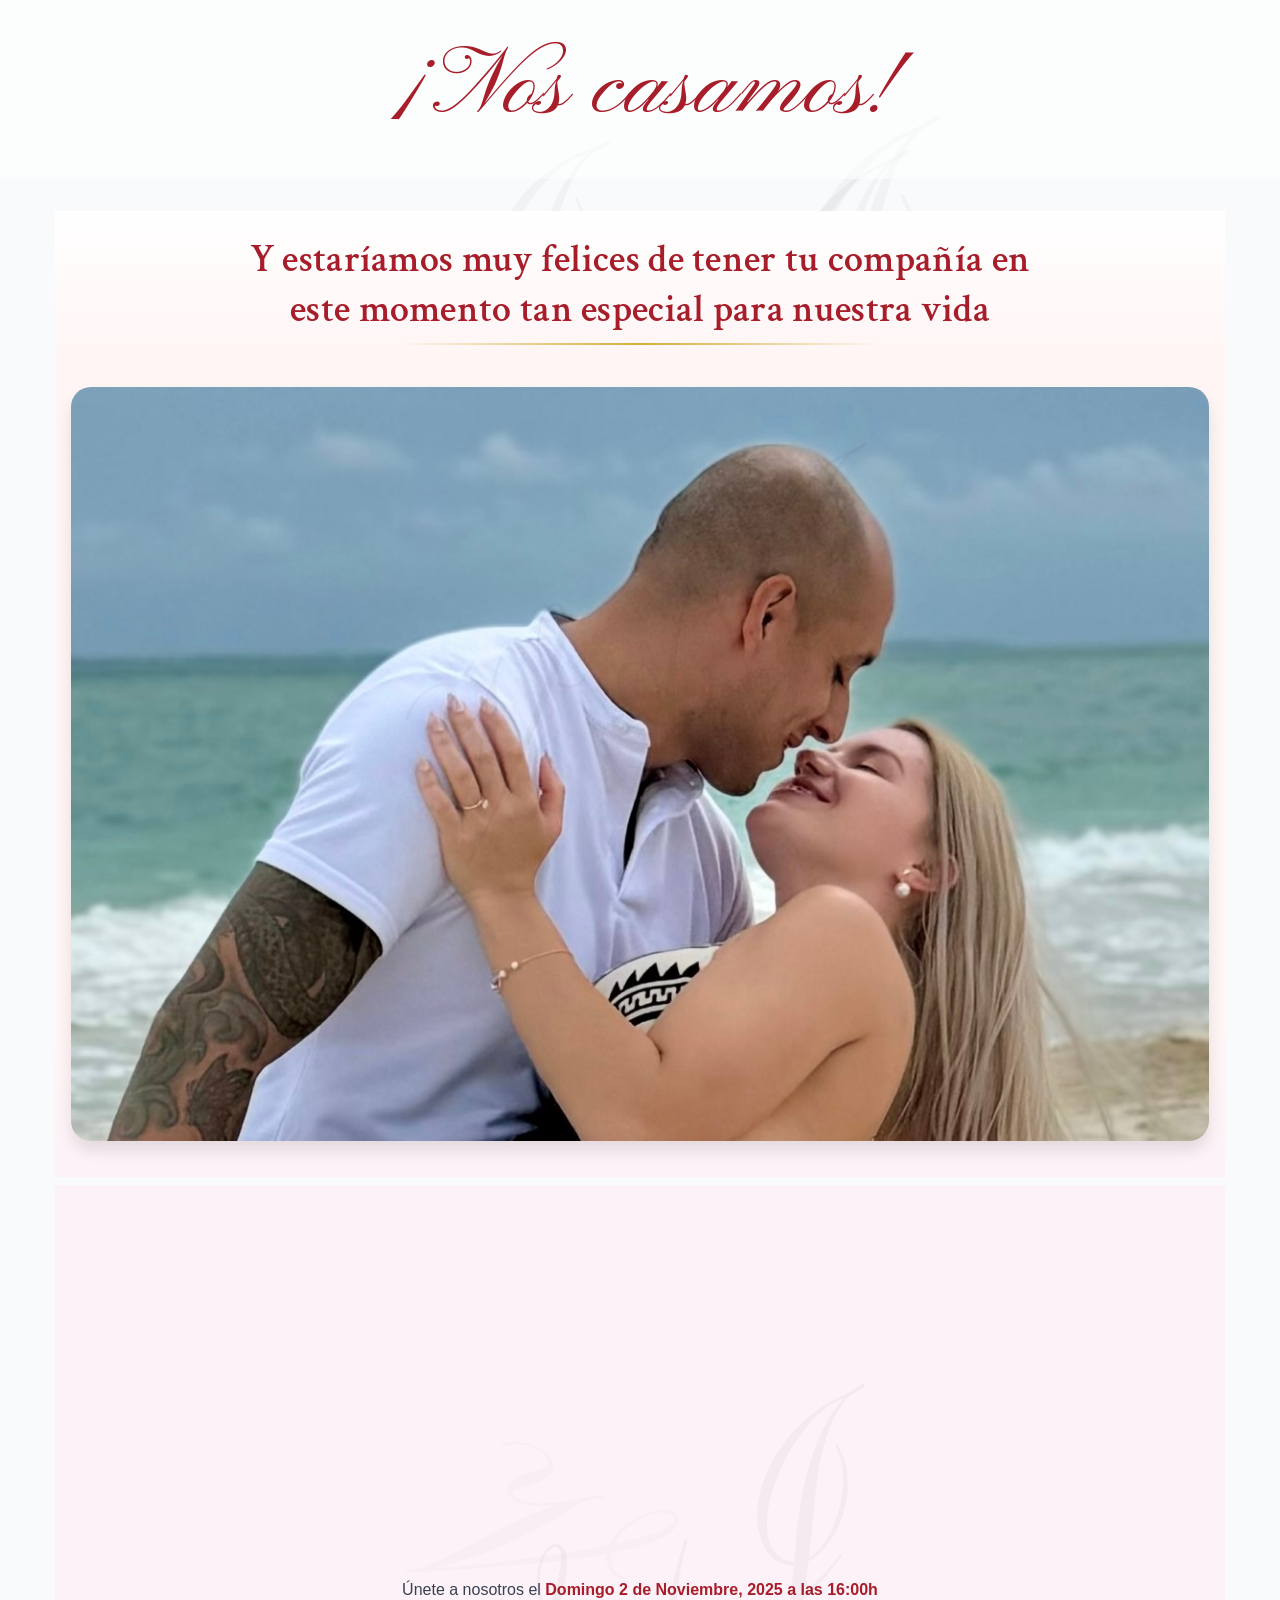
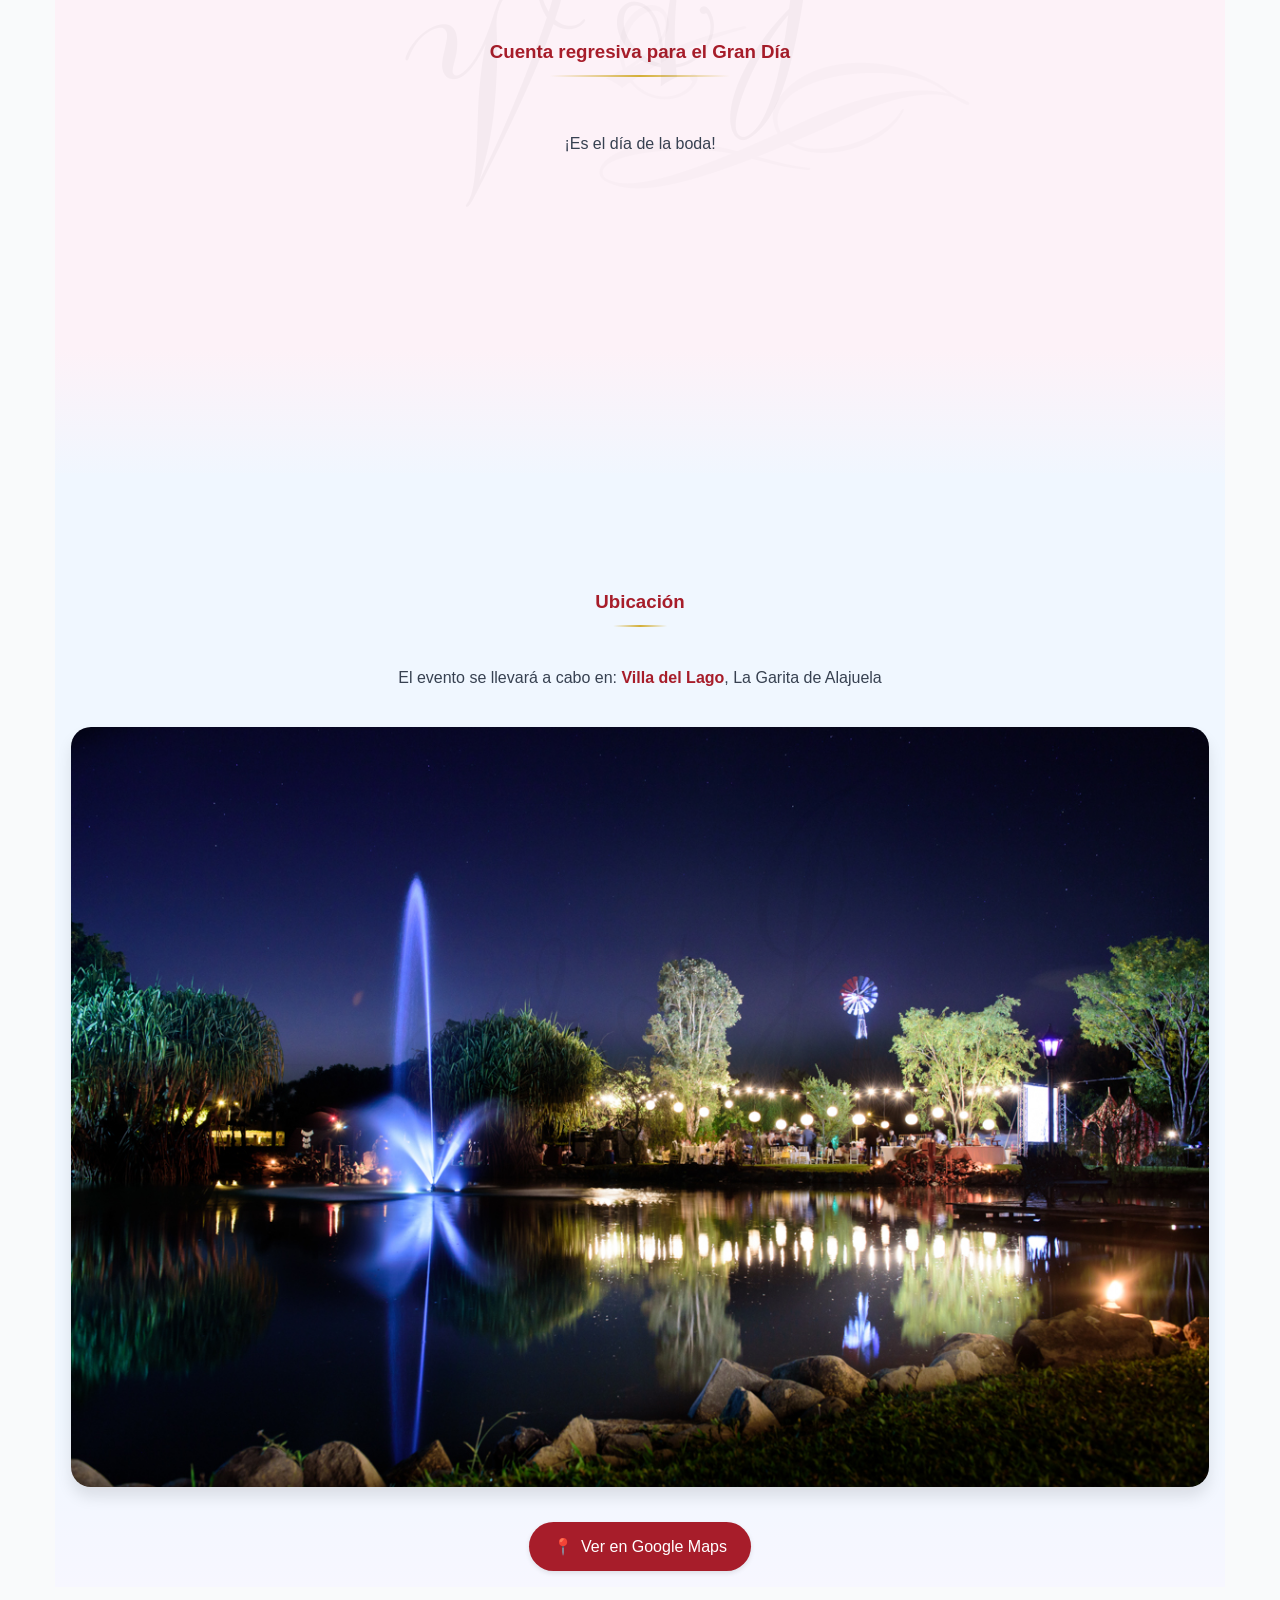
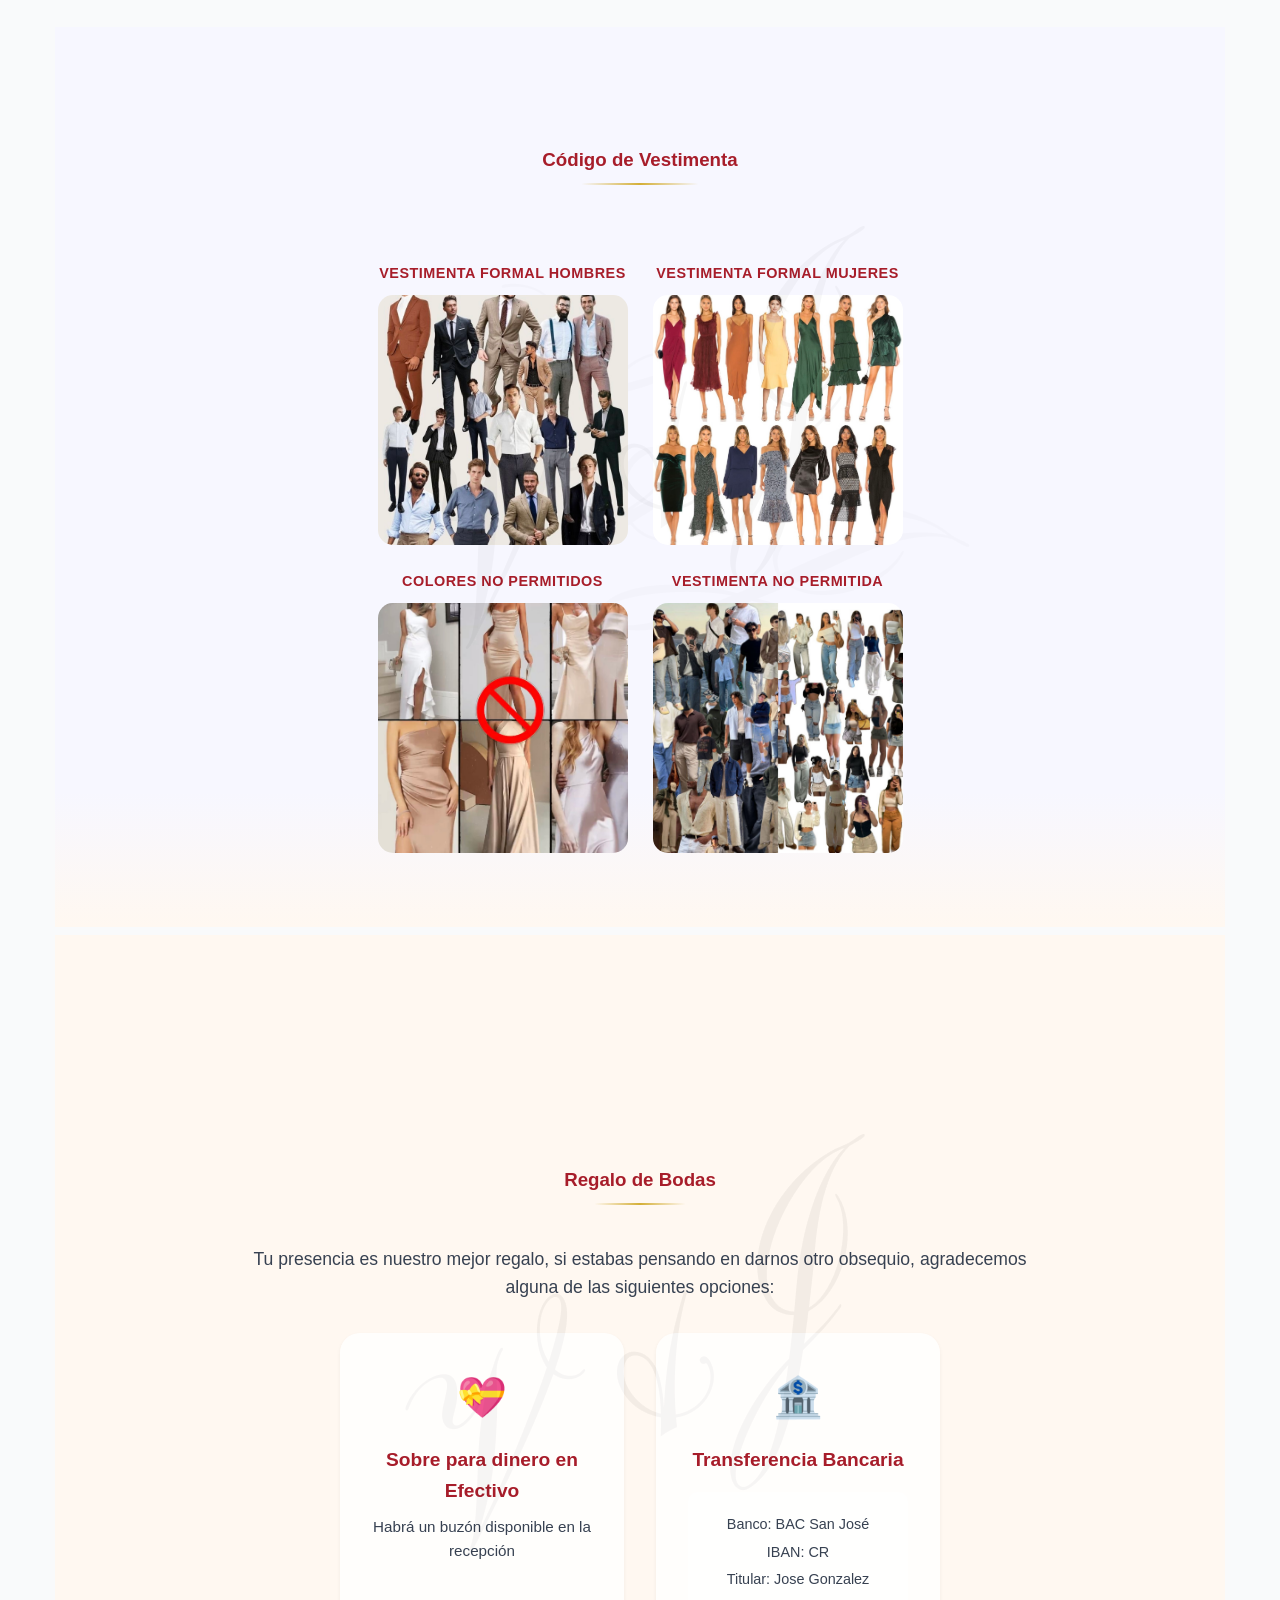
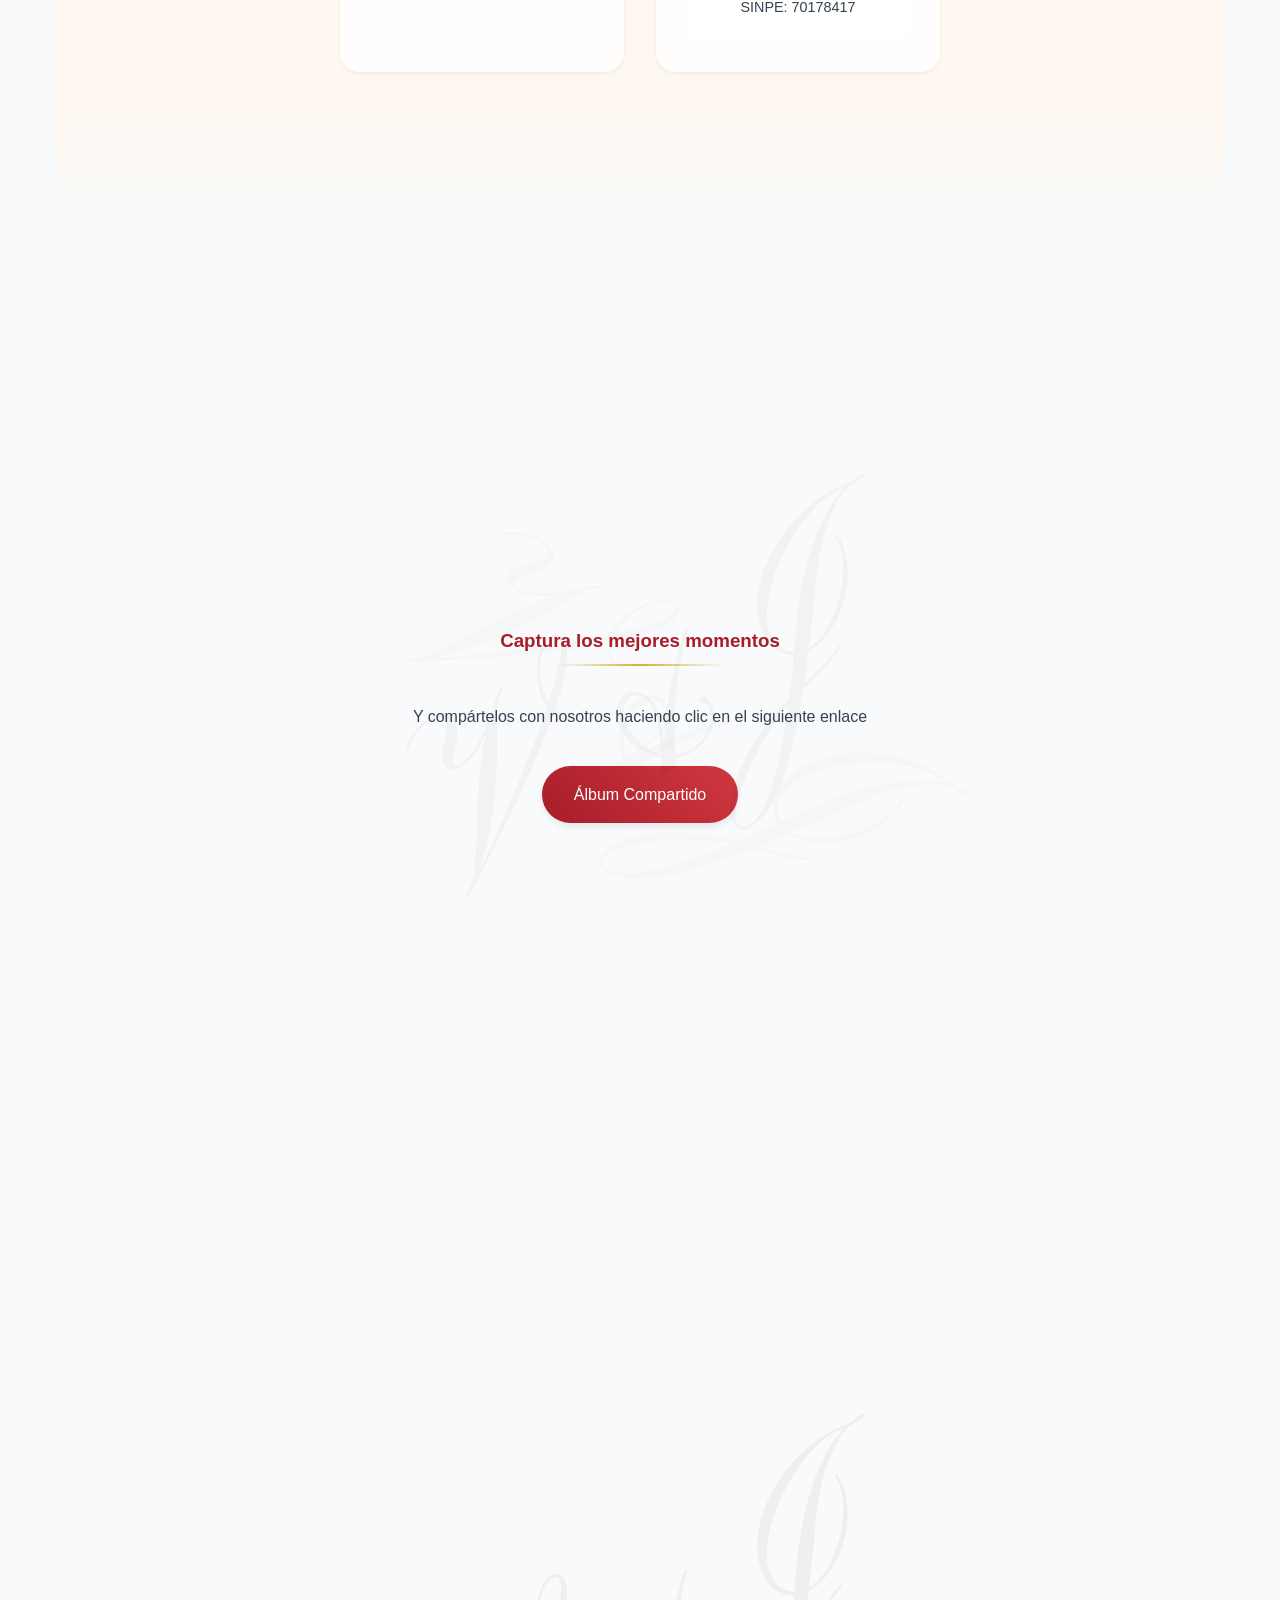
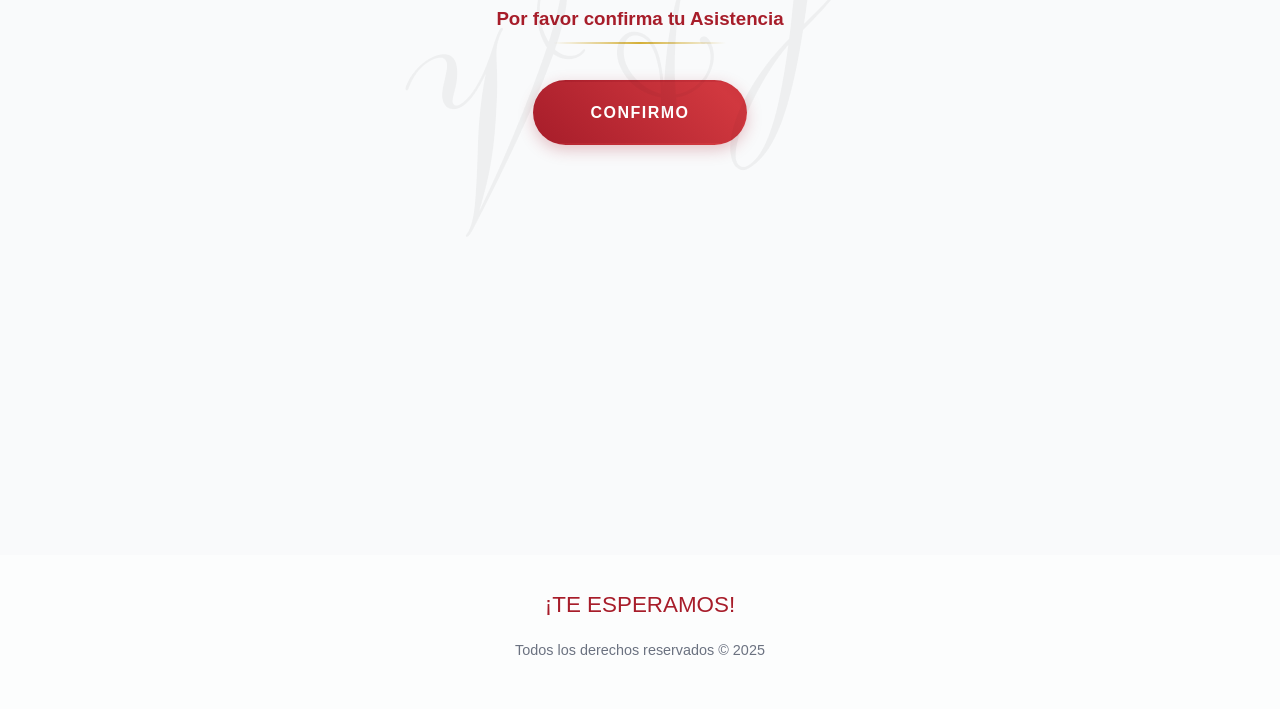
==== commit e0ca0233: "a" ====
--- a/index.html
+++ b/index.html
@@ -6,14 +6,47 @@
     <meta name="format-detection" content="telephone=no">
     <meta name="apple-mobile-web-app-capable" content="yes">
     <meta name="apple-mobile-web-app-status-bar-style" content="default">
-    <title>Invitación de Boda</title>
+    <title>Boda</title>
     <link rel="stylesheet" href="/css/style.css">
     <link href="https://fonts.googleapis.com/css2?family=Pinyon+Script&display=swap" rel="stylesheet">
     <link href="https://fonts.googleapis.com/css2?family=Crimson+Text:wght@400;600;700&display=swap" rel="stylesheet">
     <style>
-        /* Add this CSS to style the header and footer */
+        /* Import Google Fonts - must be at the top of the file */
+        @import url('https://fonts.googleapis.com/css2?family=Pinyon+Script&display=swap');
+        @import url('https://fonts.googleapis.com/css2?family=Crimson+Text:wght@400;600;700&display=swap');
+
+        /* Global styles */
+        body {
+            font-family: Arial, sans-serif;
+            background-color: var(--bg-color);
+            color: var(--text-color);
+            margin: 0;
+            padding: 0;
+            text-align: center;
+            line-height: 1.6;
+            overflow-x: hidden; /* Prevent horizontal overflow */
+            box-sizing: border-box; /* Include padding and border in element's total width and height */
+        }
+
+        /* Apply box-sizing globally */
+        *, *::before, *::after {
+            box-sizing: inherit; /* Inherit box-sizing from body */
+        }
+
+        /* Full-height sections */
+        .full-height {
+            min-height: 100vh; /* Each section takes full height of the viewport */
+            display: flex;
+            flex-direction: column;
+            justify-content: center; /* Center content vertically */
+            align-items: center; /* Center content horizontally */
+            padding: 1rem; /* Add padding for spacing */
+            max-width: 100%; /* Ensure no section exceeds 100% width */
+        }
+
+        /* Header styling */
         header {
-            background-image: url('./src/H1.jpg');
+            background-image: url('./src/H1.jpg'); /* Ensure this path is correct */
             background-size: cover; /* Cover the entire header */
             background-position: center; /* Center the image */
             background-repeat: no-repeat; /* Prevent repeating */
@@ -21,16 +54,36 @@
             display: flex;
             align-items: center;
             justify-content: center;
-            margin-bottom: 1rem;
-        }
-
+            width: 100%; /* Ensure header takes full width */
+        }
+
+        /* Footer styling */
         footer {
-            background-image: url('./src/H1.jpg');
+            background-image: url('./src/H1.jpg'); /* Ensure this path is correct */
             background-size: cover; /* Cover the entire footer */
             background-position: center; /* Center the image */
             background-repeat: no-repeat; /* Prevent repeating */
             padding: 2rem 1rem;
             text-align: center;
+            width: 100%; /* Ensure footer takes full width */
+        }
+
+        /* Smooth scrolling */
+        html {
+            scroll-behavior: smooth; /* Enable smooth scrolling */
+        }
+
+        /* Ensure images don't overflow */
+        img {
+            max-width: 100%; /* Ensure images scale down to fit their container */
+            height: auto; /* Maintain aspect ratio */
+        }
+
+        /* Ensure buttons are large enough for touch */
+        button {
+            padding: 12px 20px; /* Ensure sufficient padding */
+            min-width: 44px; /* Minimum touch target size */
+            max-width: 100%; /* Ensure buttons do not exceed 100% width */
         }
     </style>
 </head>
@@ -156,18 +209,10 @@
             }
         }, 1000);
 
-        // Optional: Add touch event listeners for buttons if needed
-        document.querySelectorAll('.rsvp-button, .share-button').forEach(button => {
-            button.addEventListener('touchstart', function() {
-                // Add any touch-specific behavior here if needed
-            });
-        });
-
-        // Ensure smooth scrolling for mobile devices
+        // Smooth scrolling for internal links
         document.querySelectorAll('a[href^="#"]').forEach(anchor => {
             anchor.addEventListener('click', function(e) {
                 e.preventDefault();
-
                 document.querySelector(this.getAttribute('href')).scrollIntoView({
                     behavior: 'smooth'
                 });
--- a/css/style.css
+++ b/css/style.css
@@ -29,6 +29,23 @@
     --container-width-mobile: 95%;
 }
 
+/* Apply box-sizing globally */
+*, *::before, *::after {
+    box-sizing: inherit; /* Inherit box-sizing from body */
+}
+
+/* Full-height sections */
+.full-height {
+    min-height: 100vh; /* Each section takes full height of the viewport */
+    display: flex;
+    flex-direction: column;
+    justify-content: center; /* Center content vertically */
+    align-items: center; /* Center content horizontally */
+    padding: 1rem; /* Add padding for spacing */
+    max-width: 100%; /* Ensure no section exceeds 100% width */
+    width: 100%; /* Ensure sections take full width */
+}
+
 /* Ensure body takes full height and allows scrolling */
 body {
     font-family: Arial, sans-serif;
@@ -38,10 +55,8 @@
     padding: 0;
     text-align: center;
     line-height: 1.6;
-    overflow-x: hidden;
-    width: 100%;
-    position: relative;
-    min-height: 100vh; /* Ensure body takes full height */
+    overflow-x: hidden; /* Prevent horizontal overflow */
+    box-sizing: border-box; /* Include padding and border in element's total width and height */
 }
 
 body::before {
@@ -105,6 +120,7 @@
     align-items: center;
     justify-content: center;
     margin-bottom: 1rem;
+    width: 100%; /* Ensure header takes full width */
 }
 
 .header-content {
@@ -189,7 +205,9 @@
 .countdown-number {
     background: linear-gradient(45deg, var(--primary-color), var(--primary-hover));
     -webkit-background-clip: text;
+    background-clip: text;
     -webkit-text-fill-color: transparent;
+    text-fill-color: transparent;
     font-size: 2.8rem;
     font-weight: 800;
 }
@@ -239,6 +257,9 @@
     border: none;
     position: relative;
     overflow: hidden;
+    padding: 12px 20px; /* Ensure sufficient padding */
+    min-width: 44px; /* Minimum touch target size */
+    max-width: 100%; /* Ensure buttons do not exceed 100% width */
 }
 
 button:hover {
@@ -353,6 +374,7 @@
     background-size: cover;
     background-position: center;
     background-repeat: no-repeat;
+    width: 100%; /* Ensure footer takes full width */
 }
 
 /* Add overlay for text readability */
@@ -439,9 +461,9 @@
     }
 }
 
-/* Add smooth scrolling */
+/* Smooth scrolling */
 html {
-    scroll-behavior: smooth;
+    scroll-behavior: smooth; /* Enable smooth scrolling */
 }
 
 /* Add selection style */
@@ -912,8 +934,8 @@
 
 /* Ensure images don't overflow */
 img {
-    max-width: 100%;
-    height: auto;
+    max-width: 100%; /* Ensure images scale down to fit their container */
+    height: auto; /* Maintain aspect ratio */
 }
 
 /* Fix for any potential overflow issues */
@@ -1492,4 +1514,5 @@
 button {
     padding: 12px 20px; /* Ensure sufficient padding */
     min-width: 44px; /* Minimum touch target size */
-}
+    max-width: 100%; /* Ensure buttons do not exceed 100% width */
+}
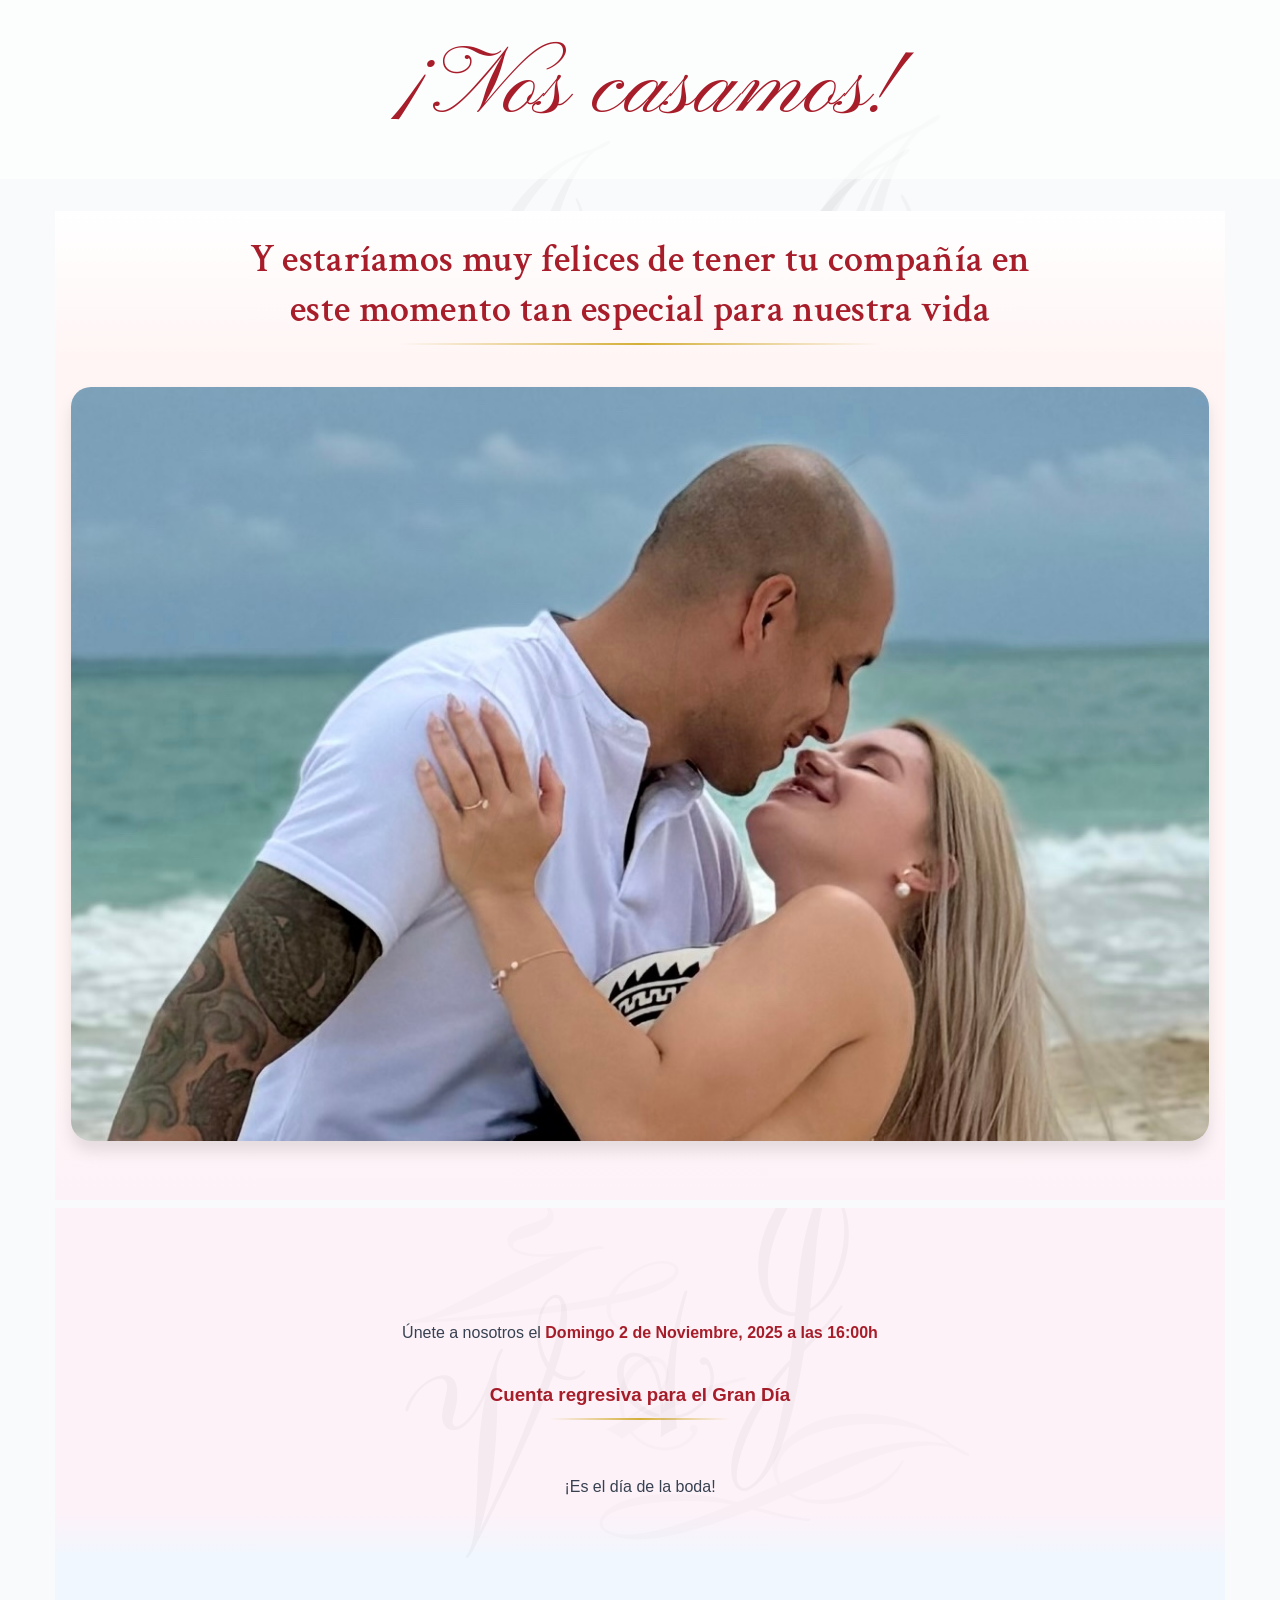
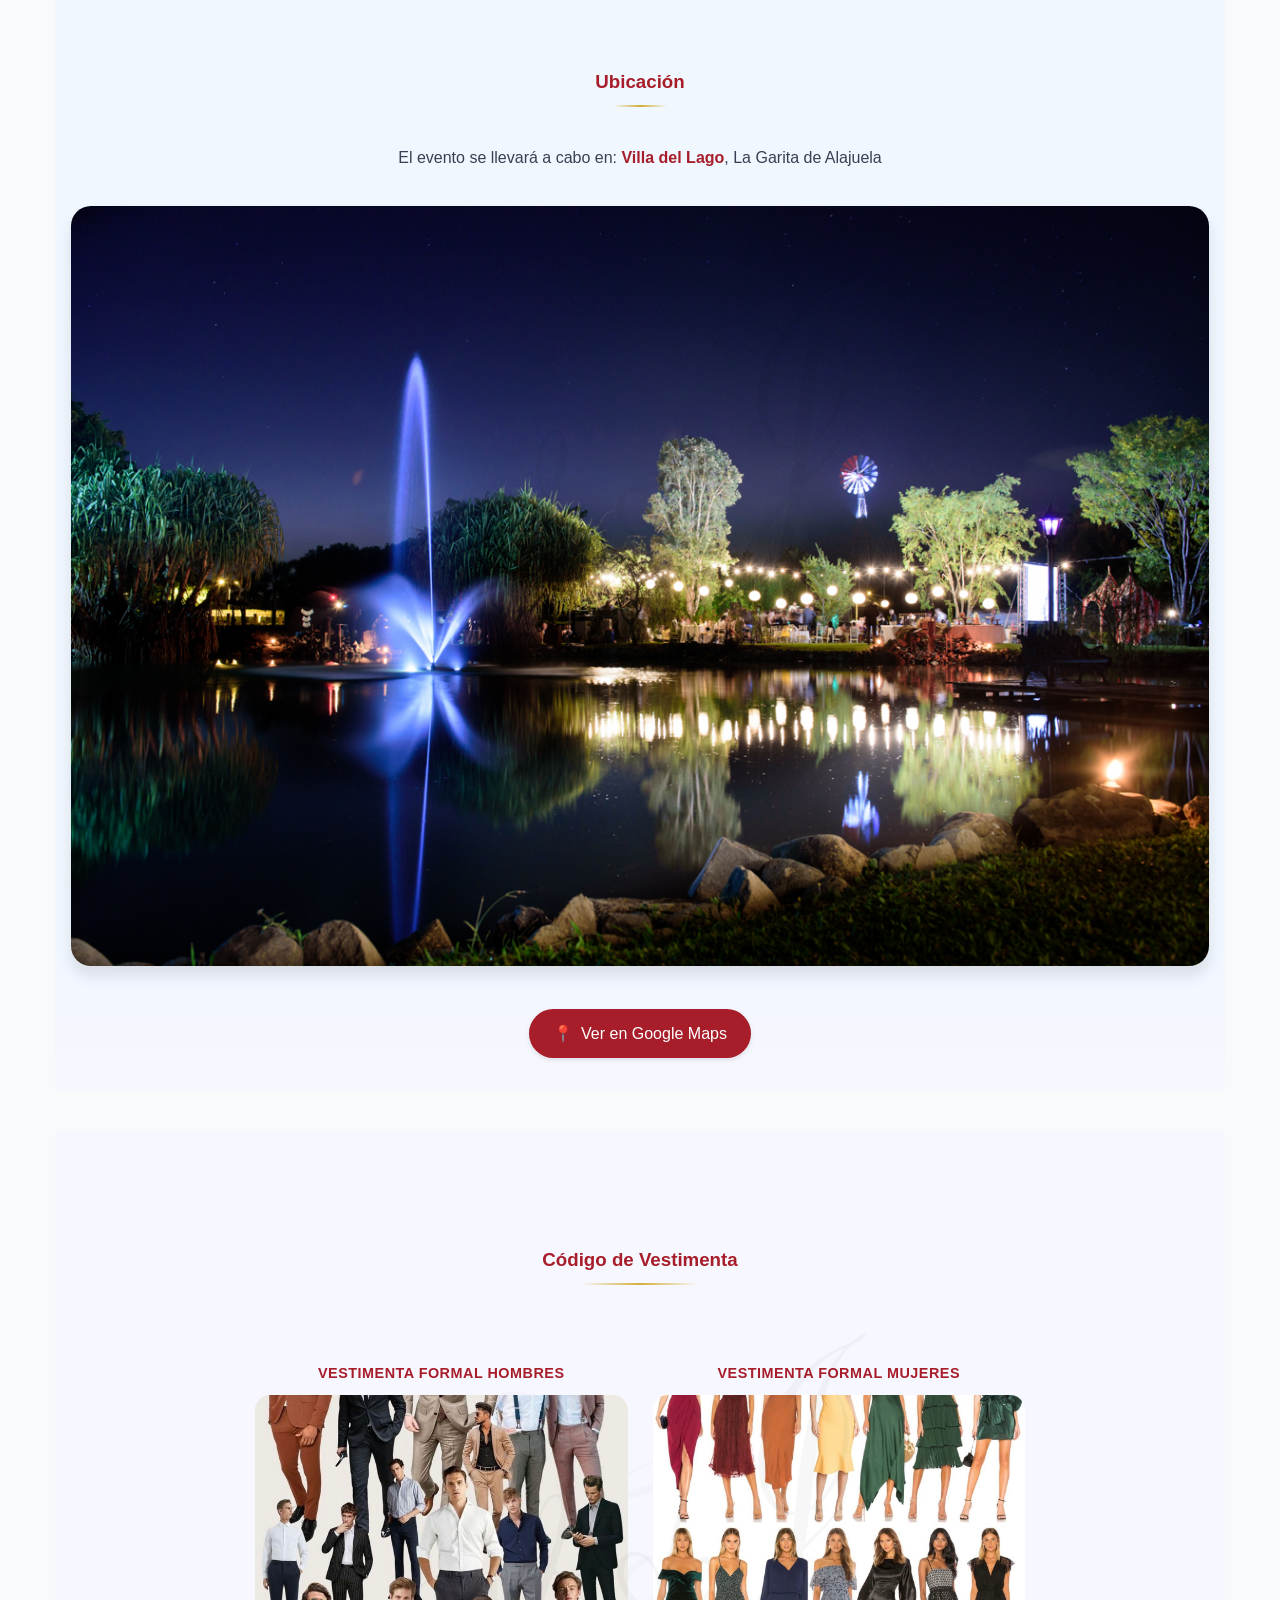
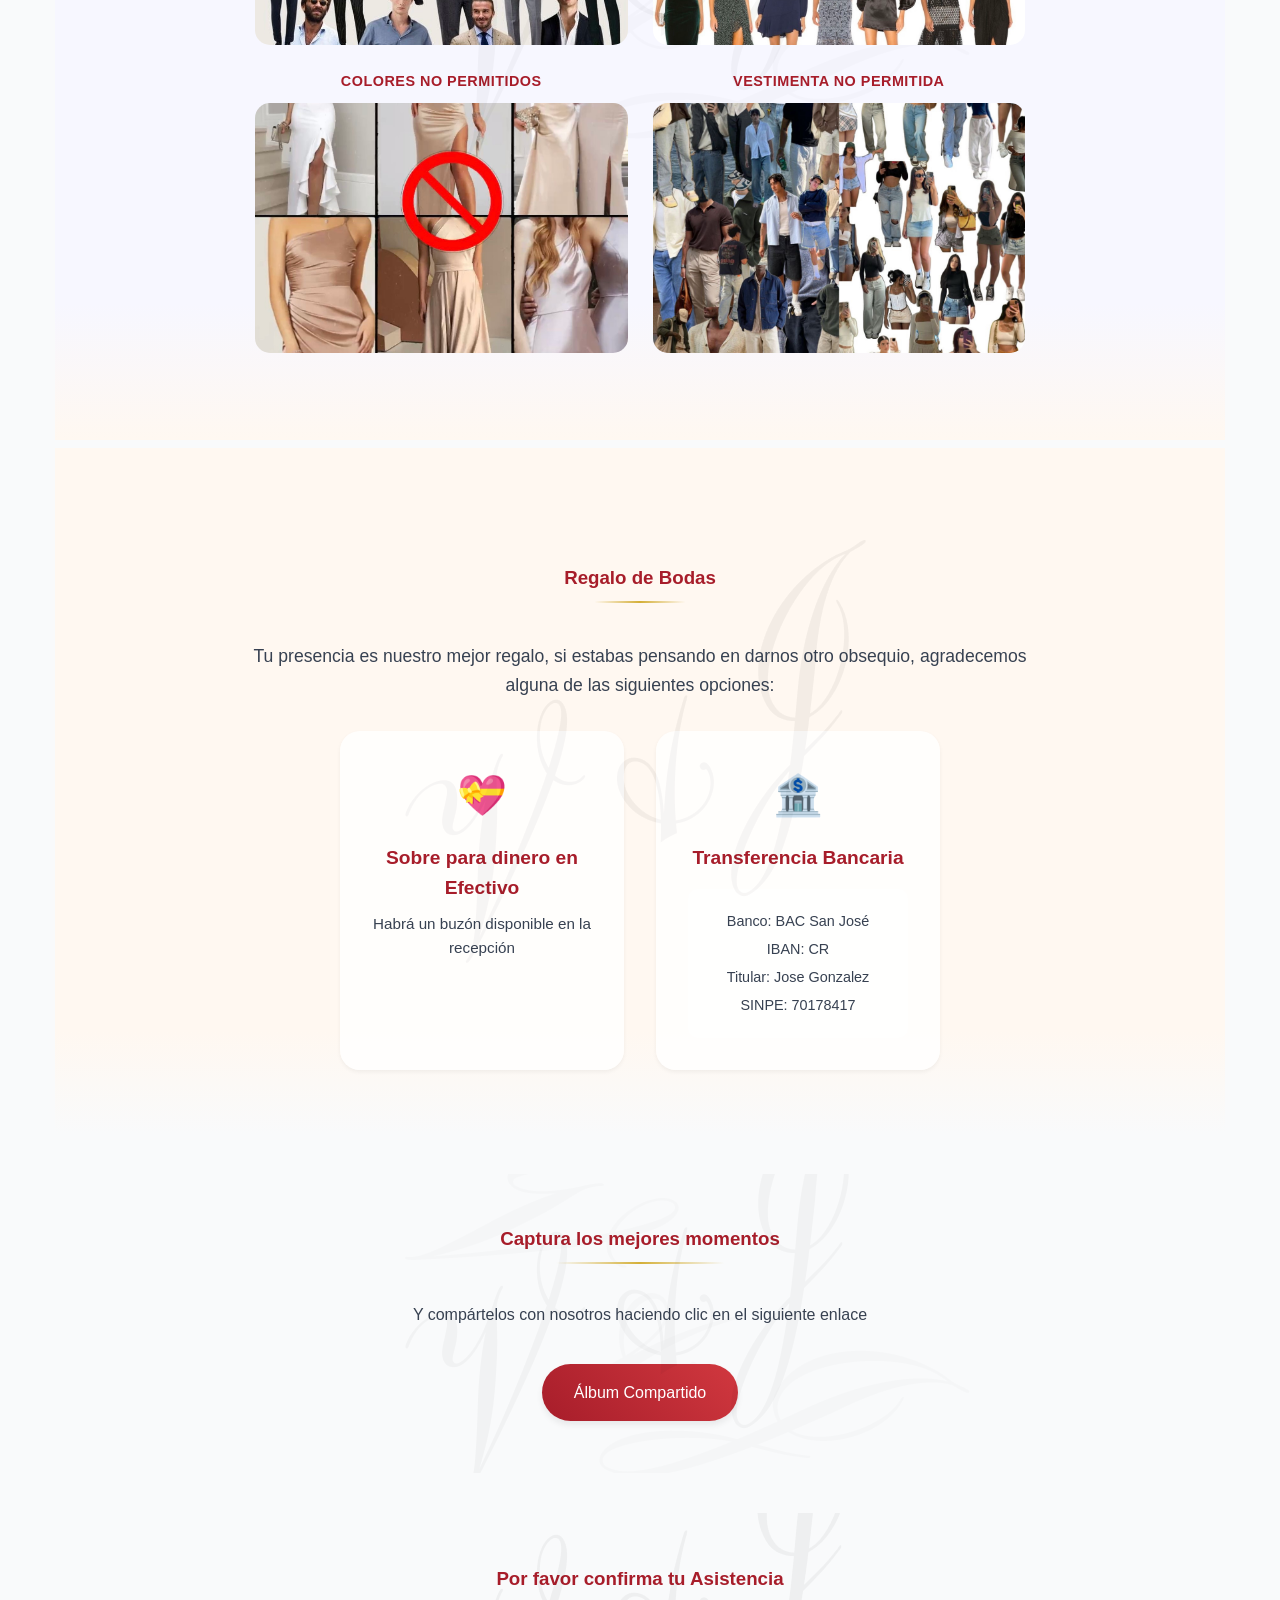
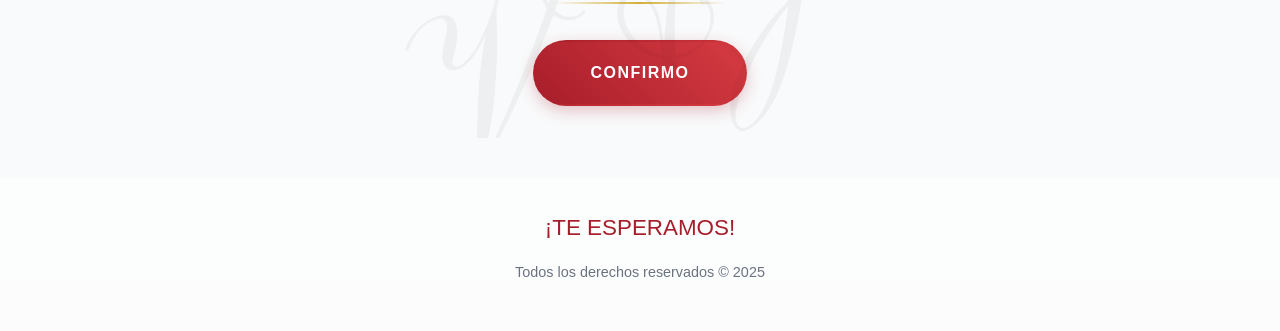
==== commit 24d478b1: "Update index.html" ====
--- a/index.html
+++ b/index.html
@@ -25,23 +25,19 @@
             text-align: center;
             line-height: 1.6;
             overflow-x: hidden; /* Prevent horizontal overflow */
-            box-sizing: border-box; /* Include padding and border in element's total width and height */
         }
 
         /* Apply box-sizing globally */
         *, *::before, *::after {
-            box-sizing: inherit; /* Inherit box-sizing from body */
-        }
-
-        /* Full-height sections */
-        .full-height {
-            min-height: 100vh; /* Each section takes full height of the viewport */
-            display: flex;
-            flex-direction: column;
-            justify-content: center; /* Center content vertically */
-            align-items: center; /* Center content horizontally */
-            padding: 1rem; /* Add padding for spacing */
+            box-sizing: border-box; /* Inherit box-sizing from body */
+        }
+
+        /* Section styling */
+        section {
+            padding: 2rem 1rem; /* Add padding for spacing */
             max-width: 100%; /* Ensure no section exceeds 100% width */
+            width: 100%; /* Ensure sections take full width */
+            display: block; /* Ensure sections stack vertically */
         }
 
         /* Header styling */
@@ -85,6 +81,17 @@
             min-width: 44px; /* Minimum touch target size */
             max-width: 100%; /* Ensure buttons do not exceed 100% width */
         }
+
+        /* Countdown number styling */
+        .countdown-number {
+            background: linear-gradient(45deg, var(--primary-color), var(--primary-hover));
+            -webkit-background-clip: text; /* Vendor prefix for WebKit browsers */
+            background-clip: text; /* Standard property */
+            -webkit-text-fill-color: transparent; /* Vendor prefix for WebKit browsers */
+            text-fill-color: transparent; /* Standard property (not widely supported) */
+            font-size: 2.8rem;
+            font-weight: 800;
+        }
     </style>
 </head>
 <body>
@@ -101,25 +108,25 @@
     </header>
 
     <main class="container">
-        <section class="full-height">
+        <section>
             <h2>Y estaríamos muy felices de tener tu compañía en este momento tan especial para nuestra vida</h2>
             <img src="./src/foto1.jpg" alt="Pareja de novios" class="image-couple">
         </section>
 
-        <section class="full-height">
+        <section>
             <p>Únete a nosotros el <strong>Domingo 2 de Noviembre, 2025 a las 16:00h</strong></p>
             <h3>Cuenta regresiva para el Gran Día</h3>
             <div class="countdown" id="countdown"></div>
         </section>
 
-        <section class="full-height">
+        <section>
             <h3>Ubicación</h3>
             <p>El evento se llevará a cabo en: <strong>Villa del Lago</strong>, La Garita de Alajuela</p>
             <img src="./src/venue.jpg" alt="Lugar del evento" class="image-venue">
             <a href="https://maps.app.goo.gl/wwiM2uR74h3XrTK66" target="_blank" class="venue-link">Ver en Google Maps</a>
         </section>
 
-        <section class="full-height">
+        <section>
             <h3>Código de Vestimenta</h3>
             <div class="dress-code-grid">
                 <div class="dress-code-item">
@@ -141,7 +148,7 @@
             </div>
         </section>
 
-        <section class="full-height">
+        <section>
             <h3>Regalo de Bodas</h3>
             <div class="gift-content">
                 <p class="gift-message">Tu presencia es nuestro mejor regalo, si estabas pensando en darnos otro obsequio, agradecemos alguna de las siguientes opciones:</p>
@@ -167,13 +174,13 @@
             </div>
         </section>
 
-        <section class="full-height">
+        <section>
             <h3>Captura los mejores momentos</h3>
             <p>Y compártelos con nosotros haciendo clic en el siguiente enlace</p>
             <a href="https://onelifesocial.page.link/uSvs" target="_blank" class="share-button">Álbum Compartido</a>
         </section>
 
-        <section class="full-height">
+        <section>
             <h3>Por favor confirma tu Asistencia</h3>
             <a href="https://docs.google.com/forms/d/e/1FAIpQLScxbnq0GGRL5ED3UoS7QUCJxTZDWMsjX8C_9EqyXcdTXYxP-Q/viewform?usp=header" target="_blank" class="rsvp-button">Confirmo</a>
         </section>
--- a/css/style.css
+++ b/css/style.css
@@ -31,7 +31,7 @@
 
 /* Apply box-sizing globally */
 *, *::before, *::after {
-    box-sizing: inherit; /* Inherit box-sizing from body */
+    box-sizing: border-box; /* Inherit box-sizing from body */
 }
 
 /* Full-height sections */
@@ -477,6 +477,9 @@
     position: relative;
     overflow: hidden;
     margin: 40px 0;
+    padding: 2rem 1rem; /* Add padding for spacing */
+    max-width: 100%; /* Ensure no section exceeds 100% width */
+    width: 100%; /* Ensure sections take full width */
 }
 
 /* Background layer (bottom) */
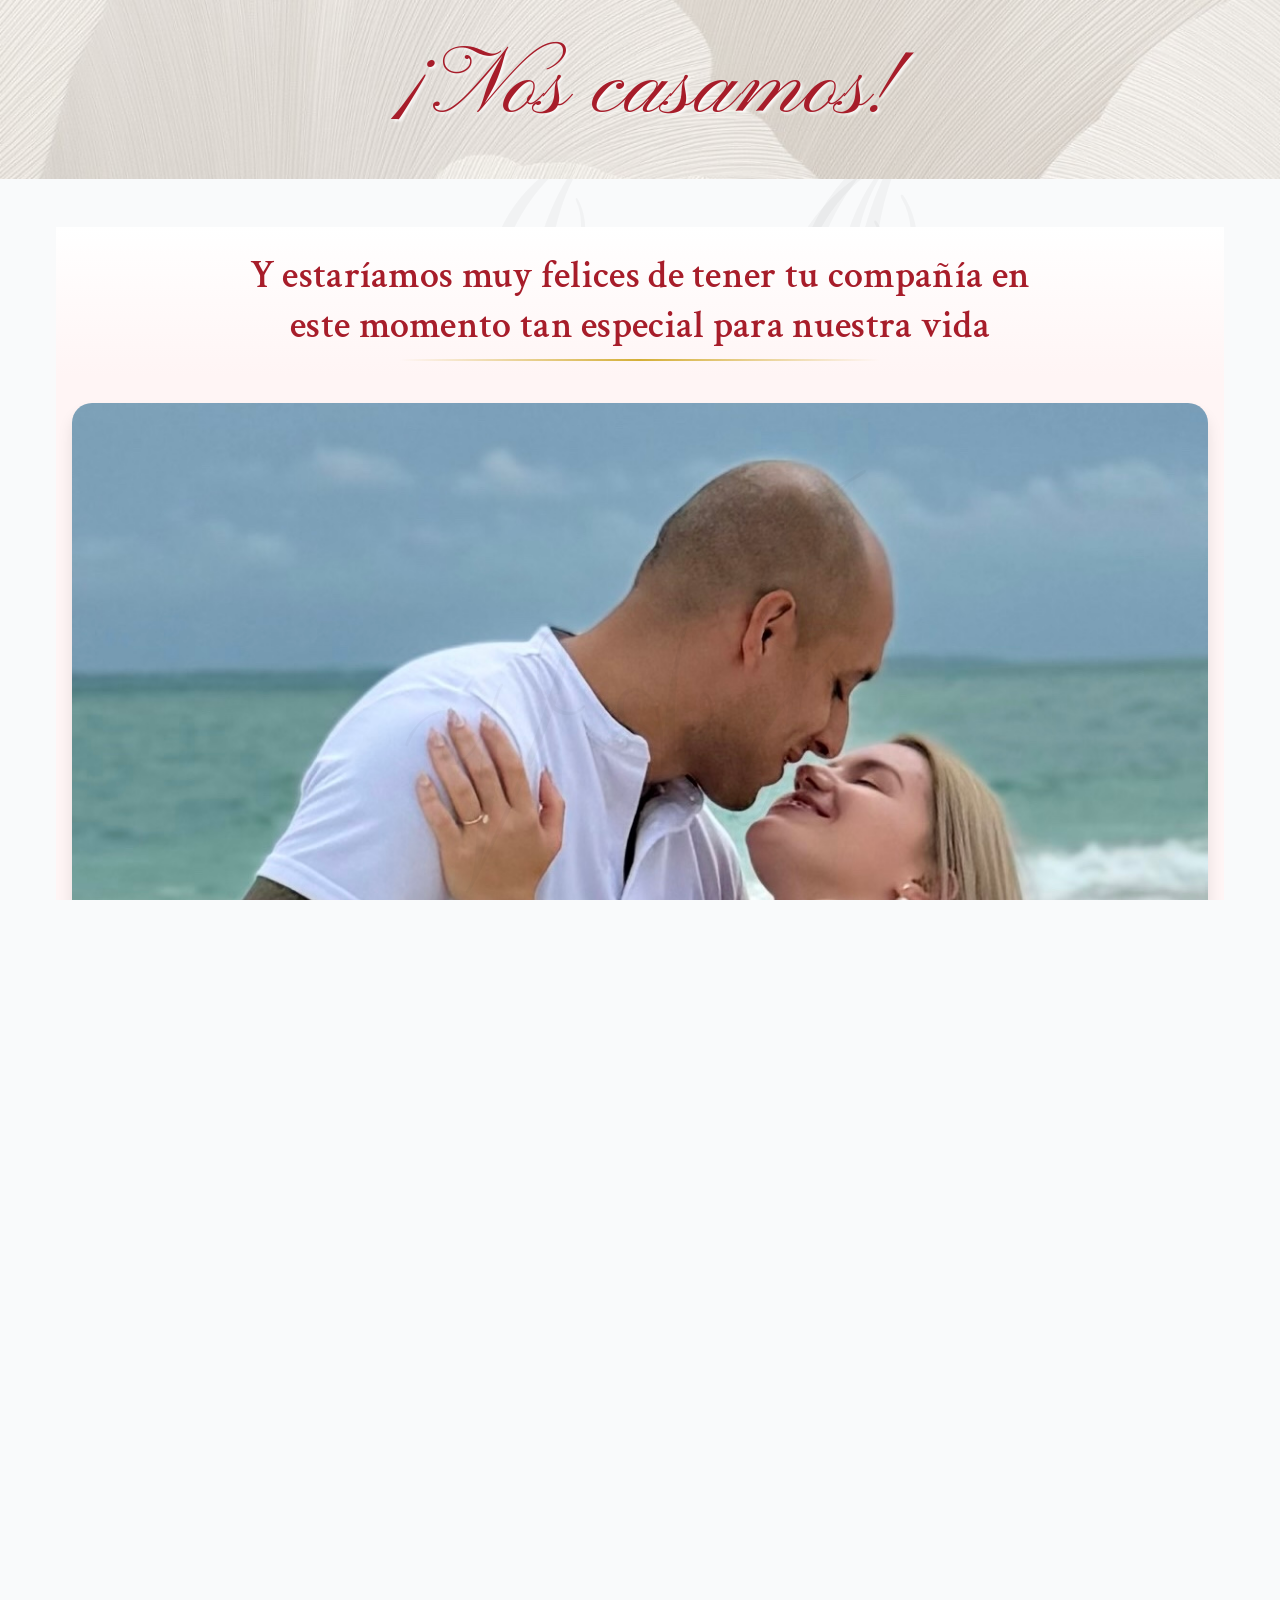
==== commit 76ffb2fa: "a" ====
--- a/index.html
+++ b/index.html
@@ -2,7 +2,7 @@
 <html lang="es">
 <head>
     <meta charset="UTF-8">
-    <meta name="viewport" content="width=device-width, initial-scale=1.0, maximum-scale=1.0">
+    <meta name="viewport" content="width=device-width, initial-scale=1.0">
     <meta name="format-detection" content="telephone=no">
     <meta name="apple-mobile-web-app-capable" content="yes">
     <meta name="apple-mobile-web-app-status-bar-style" content="default">
@@ -42,7 +42,7 @@
 
         /* Header styling */
         header {
-            background-image: url('./src/H1.jpg'); /* Ensure this path is correct */
+            background-image: url('/src/H1.JPG'); /* Ensure this path is correct */
             background-size: cover; /* Cover the entire header */
             background-position: center; /* Center the image */
             background-repeat: no-repeat; /* Prevent repeating */
@@ -55,7 +55,7 @@
 
         /* Footer styling */
         footer {
-            background-image: url('./src/H1.jpg'); /* Ensure this path is correct */
+            background-image: url('/src/H1.JPG'); /* Ensure this path is correct */
             background-size: cover; /* Cover the entire footer */
             background-position: center; /* Center the image */
             background-repeat: no-repeat; /* Prevent repeating */
@@ -88,7 +88,7 @@
             -webkit-background-clip: text; /* Vendor prefix for WebKit browsers */
             background-clip: text; /* Standard property */
             -webkit-text-fill-color: transparent; /* Vendor prefix for WebKit browsers */
-            text-fill-color: transparent; /* Standard property (not widely supported) */
+            /*text-fill-color: transparent; /* Standard property (not widely supported) */
             font-size: 2.8rem;
             font-weight: 800;
         }
--- a/css/style.css
+++ b/css/style.css
@@ -56,7 +56,7 @@
     text-align: center;
     line-height: 1.6;
     overflow-x: hidden; /* Prevent horizontal overflow */
-    box-sizing: border-box; /* Include padding and border in element's total width and height */
+    overflow-y: auto; /* Allow vertical scrolling */
 }
 
 body::before {
@@ -111,10 +111,6 @@
 header {
     position: relative;
     padding: 2rem 1rem;
-    background-image: url('./src/H1.jpg');
-    background-size: cover;
-    background-position: center;
-    background-repeat: no-repeat;
     min-height: 150px;
     display: flex;
     align-items: center;
@@ -164,7 +160,7 @@
 .container {
     width: var(--container-width-desktop);
     margin: 0 auto;
-    padding: 0 20px;
+    padding: 1rem; /* Add padding for spacing */
     background-color: #fff;
     box-shadow: var(--shadow-md);
     border-radius: 15px;
@@ -204,10 +200,9 @@
 
 .countdown-number {
     background: linear-gradient(45deg, var(--primary-color), var(--primary-hover));
+    background-clip: text;
     -webkit-background-clip: text;
-    background-clip: text;
-    -webkit-text-fill-color: transparent;
-    text-fill-color: transparent;
+    color: transparent;
     font-size: 2.8rem;
     font-weight: 800;
 }
@@ -370,10 +365,6 @@
     position: relative;
     text-align: center;
     padding: 2rem 1rem;
-    background-image: url('./src/H1.jpg');
-    background-size: cover;
-    background-position: center;
-    background-repeat: no-repeat;
     width: 100%; /* Ensure footer takes full width */
 }
 
@@ -480,6 +471,7 @@
     padding: 2rem 1rem; /* Add padding for spacing */
     max-width: 100%; /* Ensure no section exceeds 100% width */
     width: 100%; /* Ensure sections take full width */
+    display: block; /* Ensure sections stack vertically */
 }
 
 /* Background layer (bottom) */
@@ -497,8 +489,7 @@
 /* Watermark layer (middle) */
 section::after,
 section:nth-child(even)::after,
-section:nth-child(2)::after, /* Specifically target countdown section */
-.countdown-section::after {
+section:nth-child(2)::after { /* Specifically target countdown section */
     content: 'V&J';
     position: absolute;
     font-family: 'Pinyon Script', cursive;
@@ -810,39 +801,30 @@
         padding: 0 15px;
     }
 
-    /* Header adjustments */
-    header {
-        min-height: 100px;
-        padding: 1.5rem 1rem;
-    }
-
     h1 {
-        font-size: 4.8rem;
+        font-size: 4rem;
     }
 
     .header-subtitle {
         font-size: 2.25rem;
     }
 
-    /* Section adjustments */
     section {
         padding: 3rem 1rem;
         margin: 0;
         border-radius: 20px;
     }
 
-    /* Countdown adjustments */
     .countdown {
-        gap: 10px;
+        flex-direction: column;
         padding: 0.5rem;
         margin: 1rem auto;
     }
 
     .countdown-item {
-        min-width: unset;
-        width: calc(50% - 20px);
+        width: 100%;
         padding: 0.8rem;
-        margin: 5px;
+        margin: 0.5rem;
     }
 
     .countdown-number {
@@ -853,7 +835,6 @@
         font-size: 0.75rem;
     }
 
-    /* Image adjustments */
     .image-couple, .image-venue {
         width: 100%;
         max-width: 100%;
@@ -861,7 +842,6 @@
         margin: 1rem 0;
     }
 
-    /* Dress code adjustments */
     .dress-code-grid {
         grid-template-columns: 1fr;
         gap: 15px;
@@ -876,7 +856,6 @@
         width: 100%;
     }
 
-    /* RSVP button adjustments */
     .rsvp-button {
         padding: 12px 30px;
         font-size: 0.9rem;
@@ -1457,7 +1436,6 @@
     transition: all 0.4s ease;
     box-shadow: 0 5px 15px rgba(167, 29, 42, 0.25);
     margin-top: -15px; /* Adjust this value to move the button up */
-    position: relative; /* Ensure it can be positioned without affecting others */
 }
 
 /* Hover effect */
@@ -1494,28 +1472,41 @@
     }
 }
 
-/* Example of responsive adjustments */
+/* Global styles */
+html, body {
+    height: 100%; /* Ensure height is set to 100% */
+    overflow-x: hidden; /* Prevent horizontal overflow */
+    overflow-y: auto; /* Allow vertical scrolling */
+    margin: 0; /* Remove default margin */
+    padding: 0; /* Remove default padding */
+}
+
+/* Ensure sections take full height of the viewport */
+.container {
+    padding: 1rem; /* Add padding for spacing */
+}
+
+/* Ensure images are responsive */
+img {
+    max-width: 100%; /* Ensure images scale down to fit their container */
+    height: auto; /* Maintain aspect ratio */
+}
+
+/* Header and Footer styling */
+header, footer {
+    padding: 2rem 1rem;
+    width: 100%; /* Ensure header and footer take full width */
+}
+
+/* Responsive adjustments */
 @media screen and (max-width: 768px) {
-    h1 {
-        font-size: 4.8rem; /* Adjusted for smaller screens */
-    }
-
-    .container {
-        padding: 15px; /* Reduced padding for smaller screens */
-    }
-
-    .countdown {
-        flex-direction: column; /* Stack items on smaller screens */
-    }
-
-    .countdown-item {
-        width: 100%; /* Full width on mobile */
-    }
-}
-
-/* Ensure buttons are large enough for touch */
-button {
-    padding: 12px 20px; /* Ensure sufficient padding */
-    min-width: 44px; /* Minimum touch target size */
-    max-width: 100%; /* Ensure buttons do not exceed 100% width */
-}
+    header h1 {
+        font-size: 4rem; /* Adjust header size for mobile */
+    }
+}
+
+@media screen and (max-width: 480px) {
+    header h1 {
+        font-size: 3rem; /* Further adjust header size for mobile */
+    }
+}
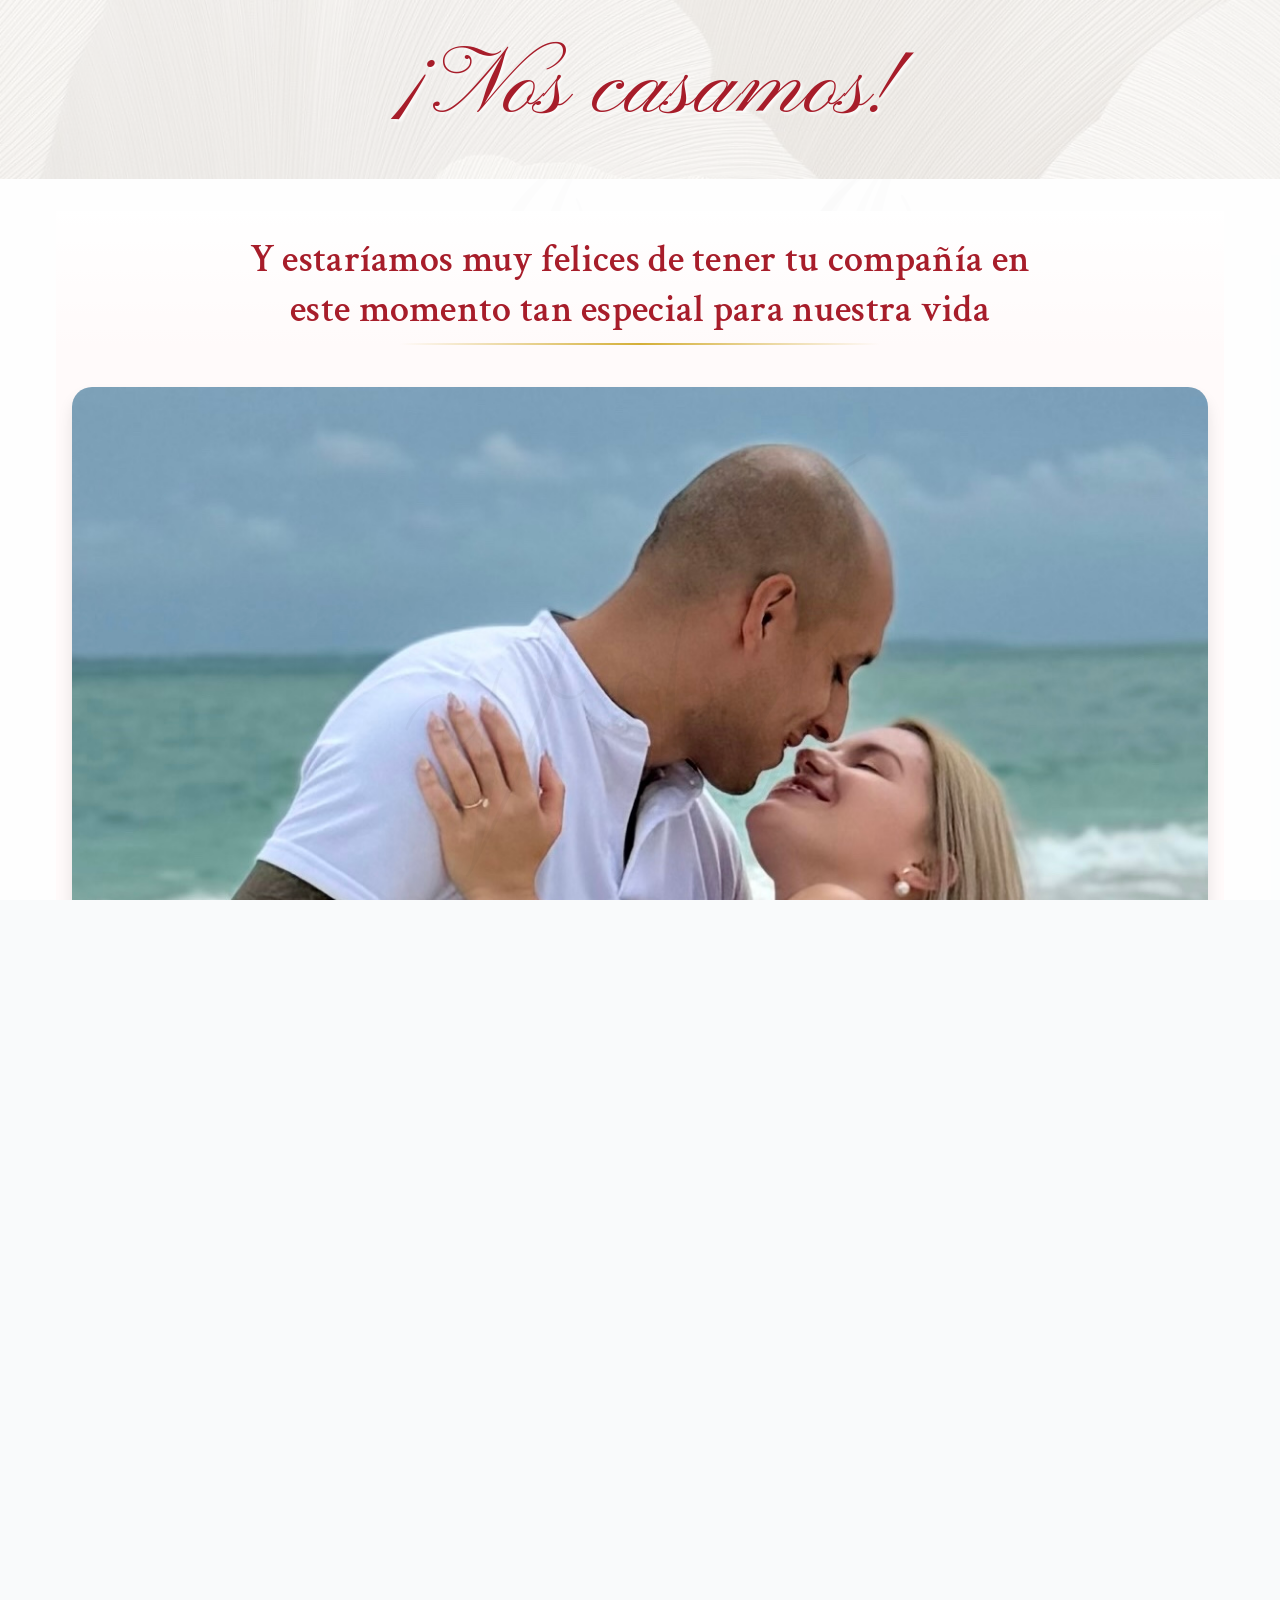
==== commit 9adea72a: "a" ====
--- a/index.html
+++ b/index.html
@@ -165,7 +165,7 @@
                         <h4>Transferencia Bancaria</h4>
                         <div class="bank-details">
                             <p>Banco: BAC San José</p>
-                            <p>IBAN: CR</p>
+                            <p>IBAN: CR97010200009365346351</p>
                             <p>Titular: Jose Gonzalez</p>
                             <p>SINPE: 70178417</p>
                         </div>
--- a/css/style.css
+++ b/css/style.css
@@ -109,13 +109,10 @@
 
 /* Header styling */
 header {
-    position: relative;
+    background-image: url('./path/to/H1.jpg'); /* Set the header background image */
+    background-size: cover; /* Cover the entire header */
+    background-position: center; /* Center the image */
     padding: 2rem 1rem;
-    min-height: 150px;
-    display: flex;
-    align-items: center;
-    justify-content: center;
-    margin-bottom: 1rem;
     width: 100%; /* Ensure header takes full width */
 }
 
@@ -362,8 +359,6 @@
 
 /* Footer styling */
 footer {
-    position: relative;
-    text-align: center;
     padding: 2rem 1rem;
     width: 100%; /* Ensure footer takes full width */
 }
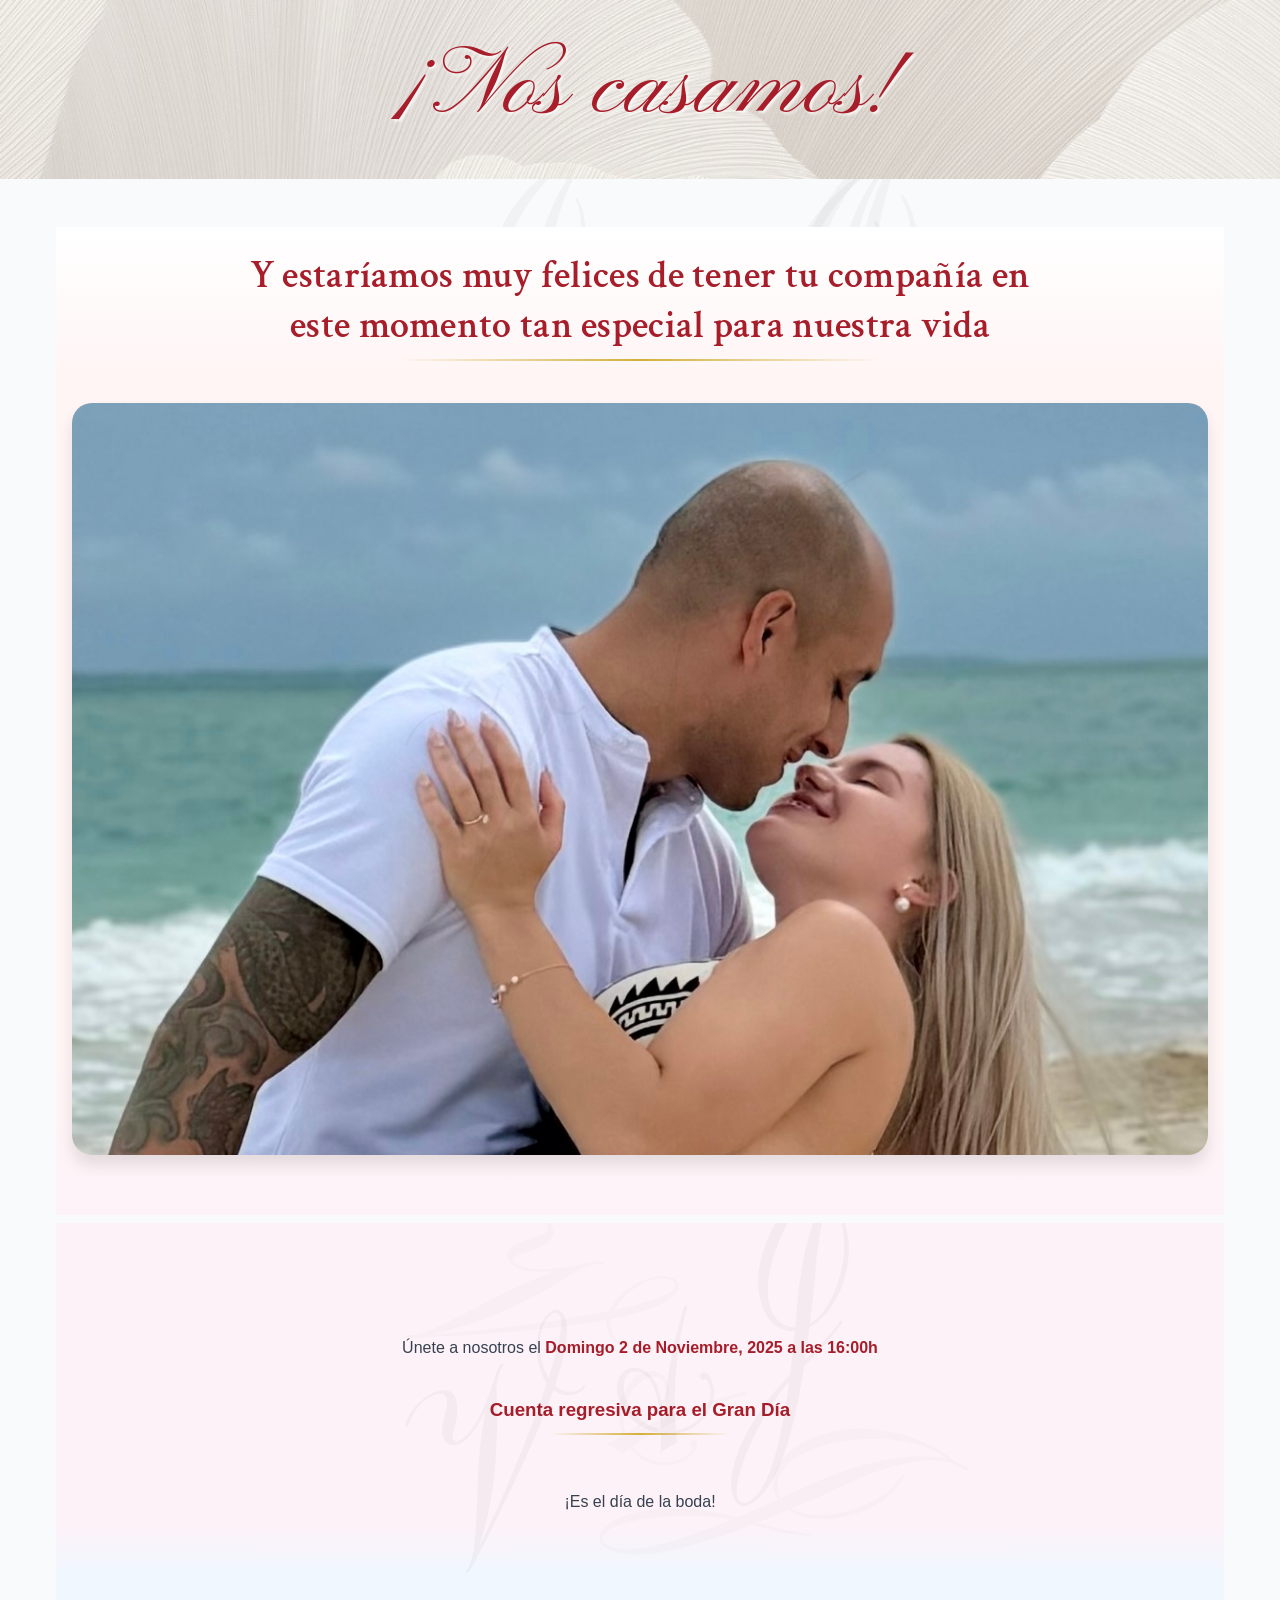
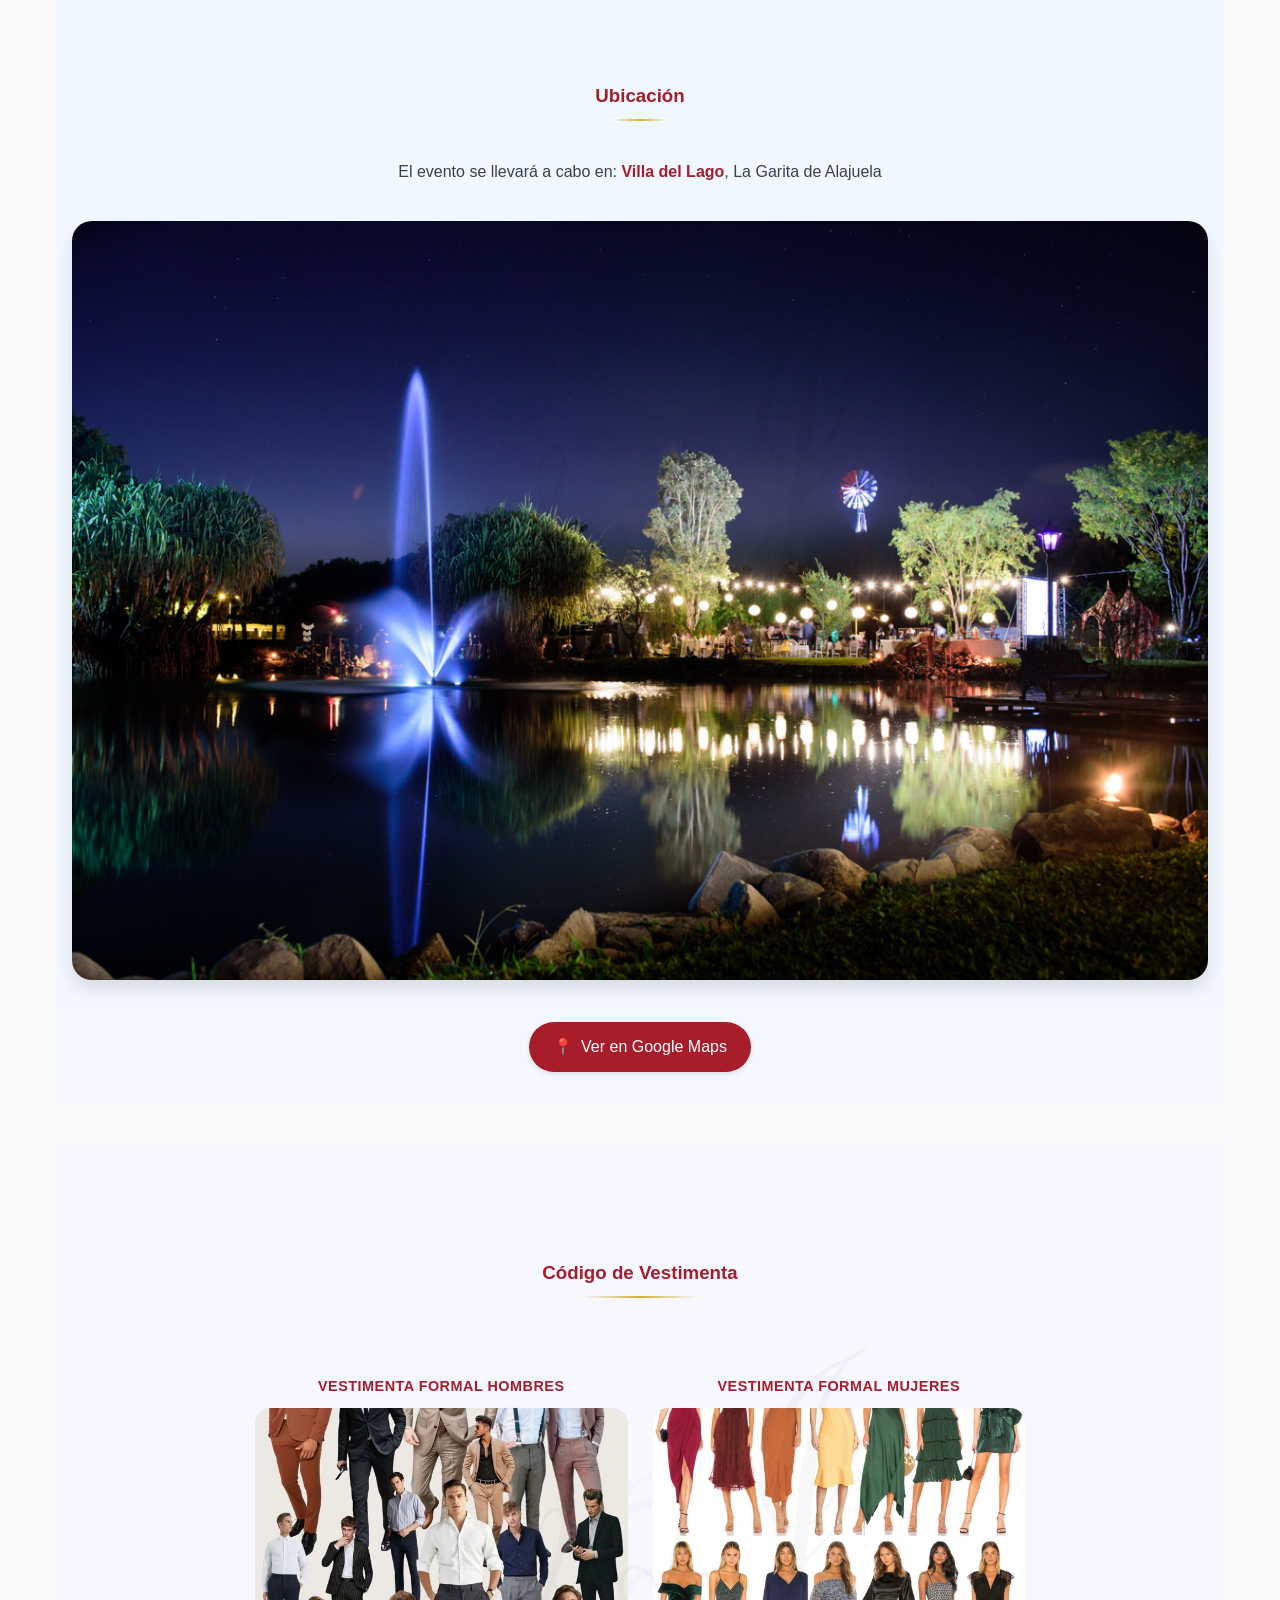
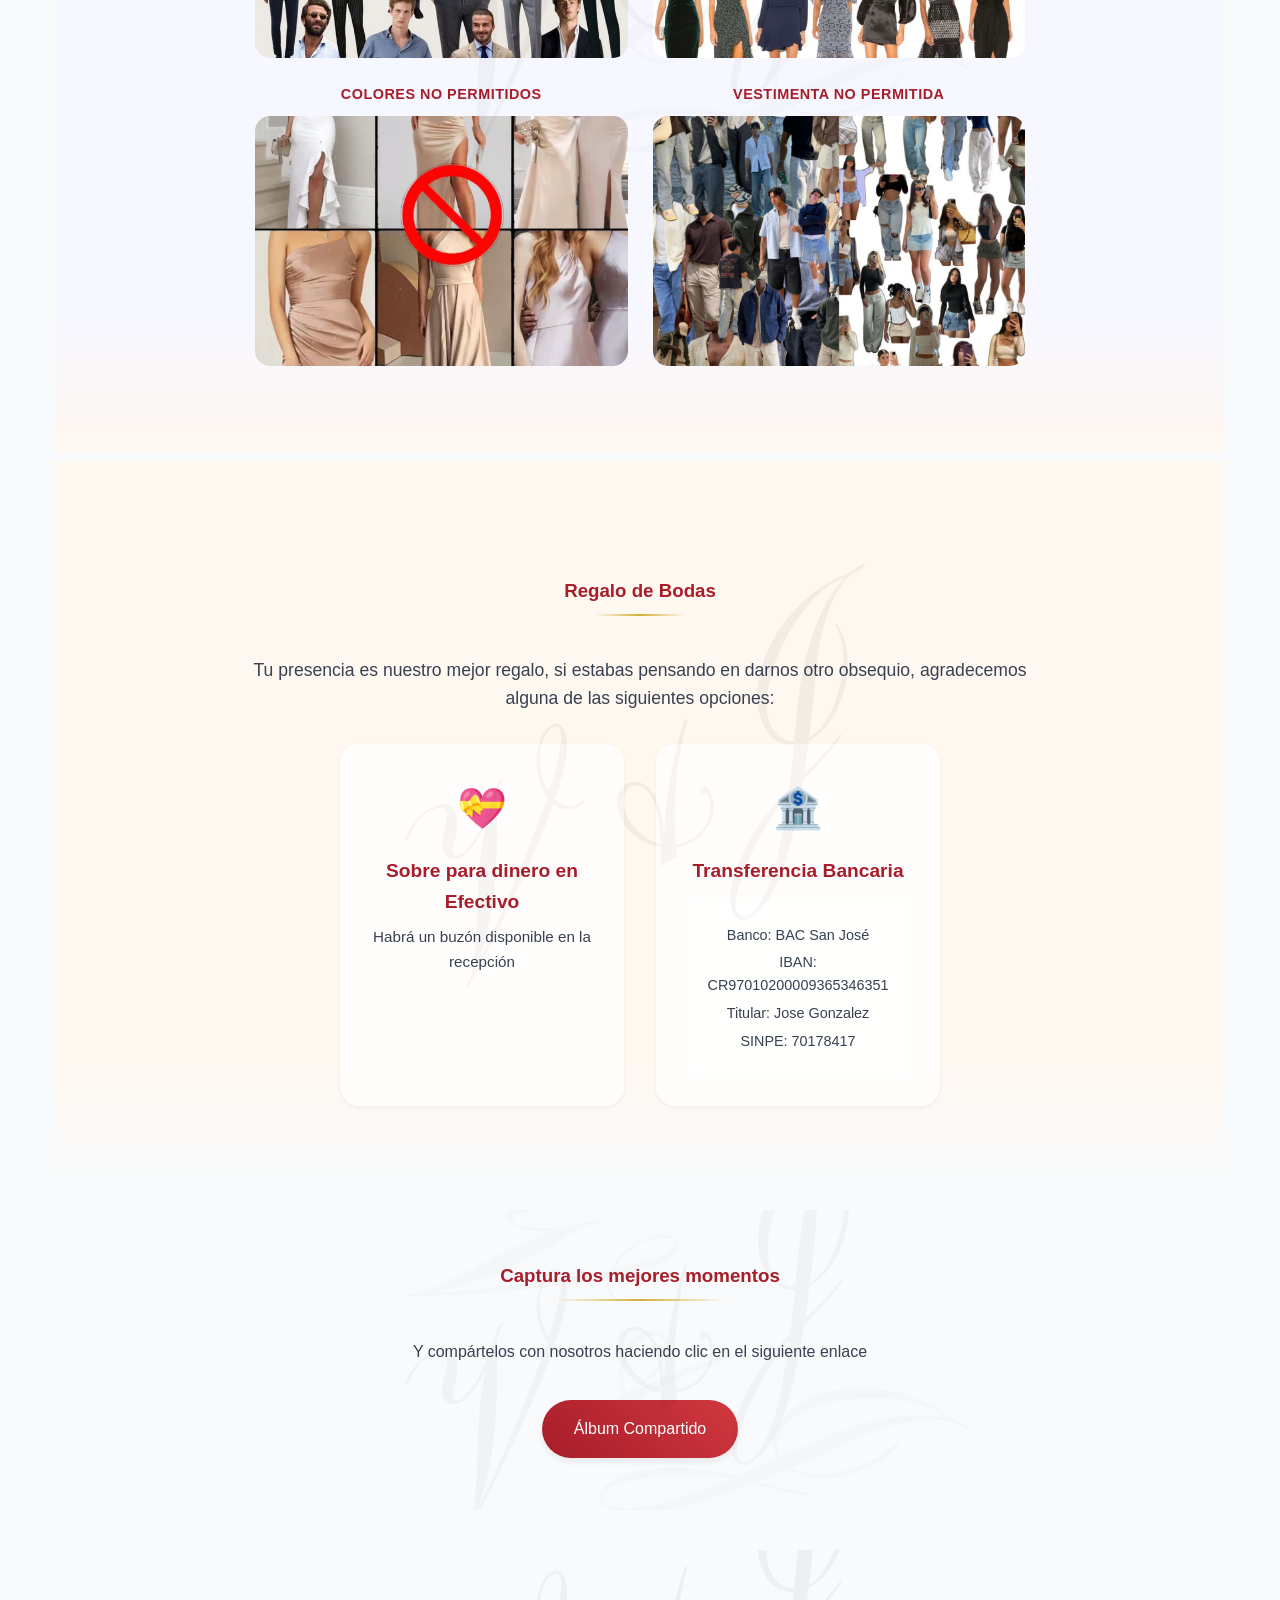
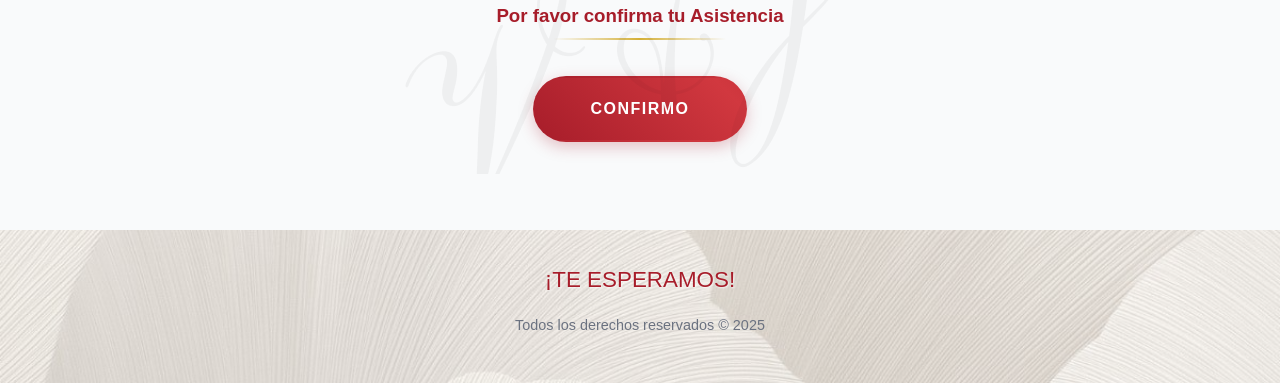
==== commit 0e14c919: "a" ====
--- a/index.html
+++ b/index.html
@@ -24,7 +24,6 @@
             padding: 0;
             text-align: center;
             line-height: 1.6;
-            overflow-x: hidden; /* Prevent horizontal overflow */
         }
 
         /* Apply box-sizing globally */
@@ -37,7 +36,6 @@
             padding: 2rem 1rem; /* Add padding for spacing */
             max-width: 100%; /* Ensure no section exceeds 100% width */
             width: 100%; /* Ensure sections take full width */
-            display: block; /* Ensure sections stack vertically */
         }
 
         /* Header styling */
@@ -62,11 +60,6 @@
             padding: 2rem 1rem;
             text-align: center;
             width: 100%; /* Ensure footer takes full width */
-        }
-
-        /* Smooth scrolling */
-        html {
-            scroll-behavior: smooth; /* Enable smooth scrolling */
         }
 
         /* Ensure images don't overflow */
@@ -215,16 +208,6 @@
                 document.getElementById("countdown").innerHTML = "¡Es el día de la boda!";
             }
         }, 1000);
-
-        // Smooth scrolling for internal links
-        document.querySelectorAll('a[href^="#"]').forEach(anchor => {
-            anchor.addEventListener('click', function(e) {
-                e.preventDefault();
-                document.querySelector(this.getAttribute('href')).scrollIntoView({
-                    behavior: 'smooth'
-                });
-            });
-        });
     </script>
 
     <script src="/js/script.js"></script>
--- a/css/style.css
+++ b/css/style.css
@@ -109,11 +109,17 @@
 
 /* Header styling */
 header {
+    position: relative;
+    padding: 2rem 1rem;
+    min-height: 150px;
+    display: flex;
+    align-items: center;
+    justify-content: center;
+    margin-bottom: 1rem;
+    width: 100%; /* Ensure header takes full width */
     background-image: url('./path/to/H1.jpg'); /* Set the header background image */
     background-size: cover; /* Cover the entire header */
     background-position: center; /* Center the image */
-    padding: 2rem 1rem;
-    width: 100%; /* Ensure header takes full width */
 }
 
 .header-content {
@@ -359,7 +365,10 @@
 
 /* Footer styling */
 footer {
+    position: relative;
+    text-align: center;
     padding: 2rem 1rem;
+    background-color: #b89c5e; /* Elegant gold color */
     width: 100%; /* Ensure footer takes full width */
 }
 
@@ -467,6 +476,7 @@
     max-width: 100%; /* Ensure no section exceeds 100% width */
     width: 100%; /* Ensure sections take full width */
     display: block; /* Ensure sections stack vertically */
+    /*touch-action: none;  Disable touch actions to allow full page scrolling */
 }
 
 /* Background layer (bottom) */
@@ -1469,7 +1479,8 @@
 
 /* Global styles */
 html, body {
-    height: 100%; /* Ensure height is set to 100% */
+    height: auto; /* Allow the body to grow with content */
+    min-height: 100%; /* Ensure minimum height is 100% for scrolling */
     overflow-x: hidden; /* Prevent horizontal overflow */
     overflow-y: auto; /* Allow vertical scrolling */
     margin: 0; /* Remove default margin */
@@ -1489,6 +1500,7 @@
 
 /* Header and Footer styling */
 header, footer {
+    background-color: #b89c5e; /* Elegant gold color */
     padding: 2rem 1rem;
     width: 100%; /* Ensure header and footer take full width */
 }
@@ -1504,4 +1516,16 @@
     header h1 {
         font-size: 3rem; /* Further adjust header size for mobile */
     }
+}
+
+/* Disable all touch actions on sections */
+section {
+    overflow: hidden; /* Prevent scrolling within sections */
+    touch-action: none; /* Disable all touch actions */
+    height: auto; /* Allow sections to grow with content */
+}
+
+/* Allow links to be clickable */
+a {
+    touch-action: manipulation; /* Allow touch actions for links */
 }
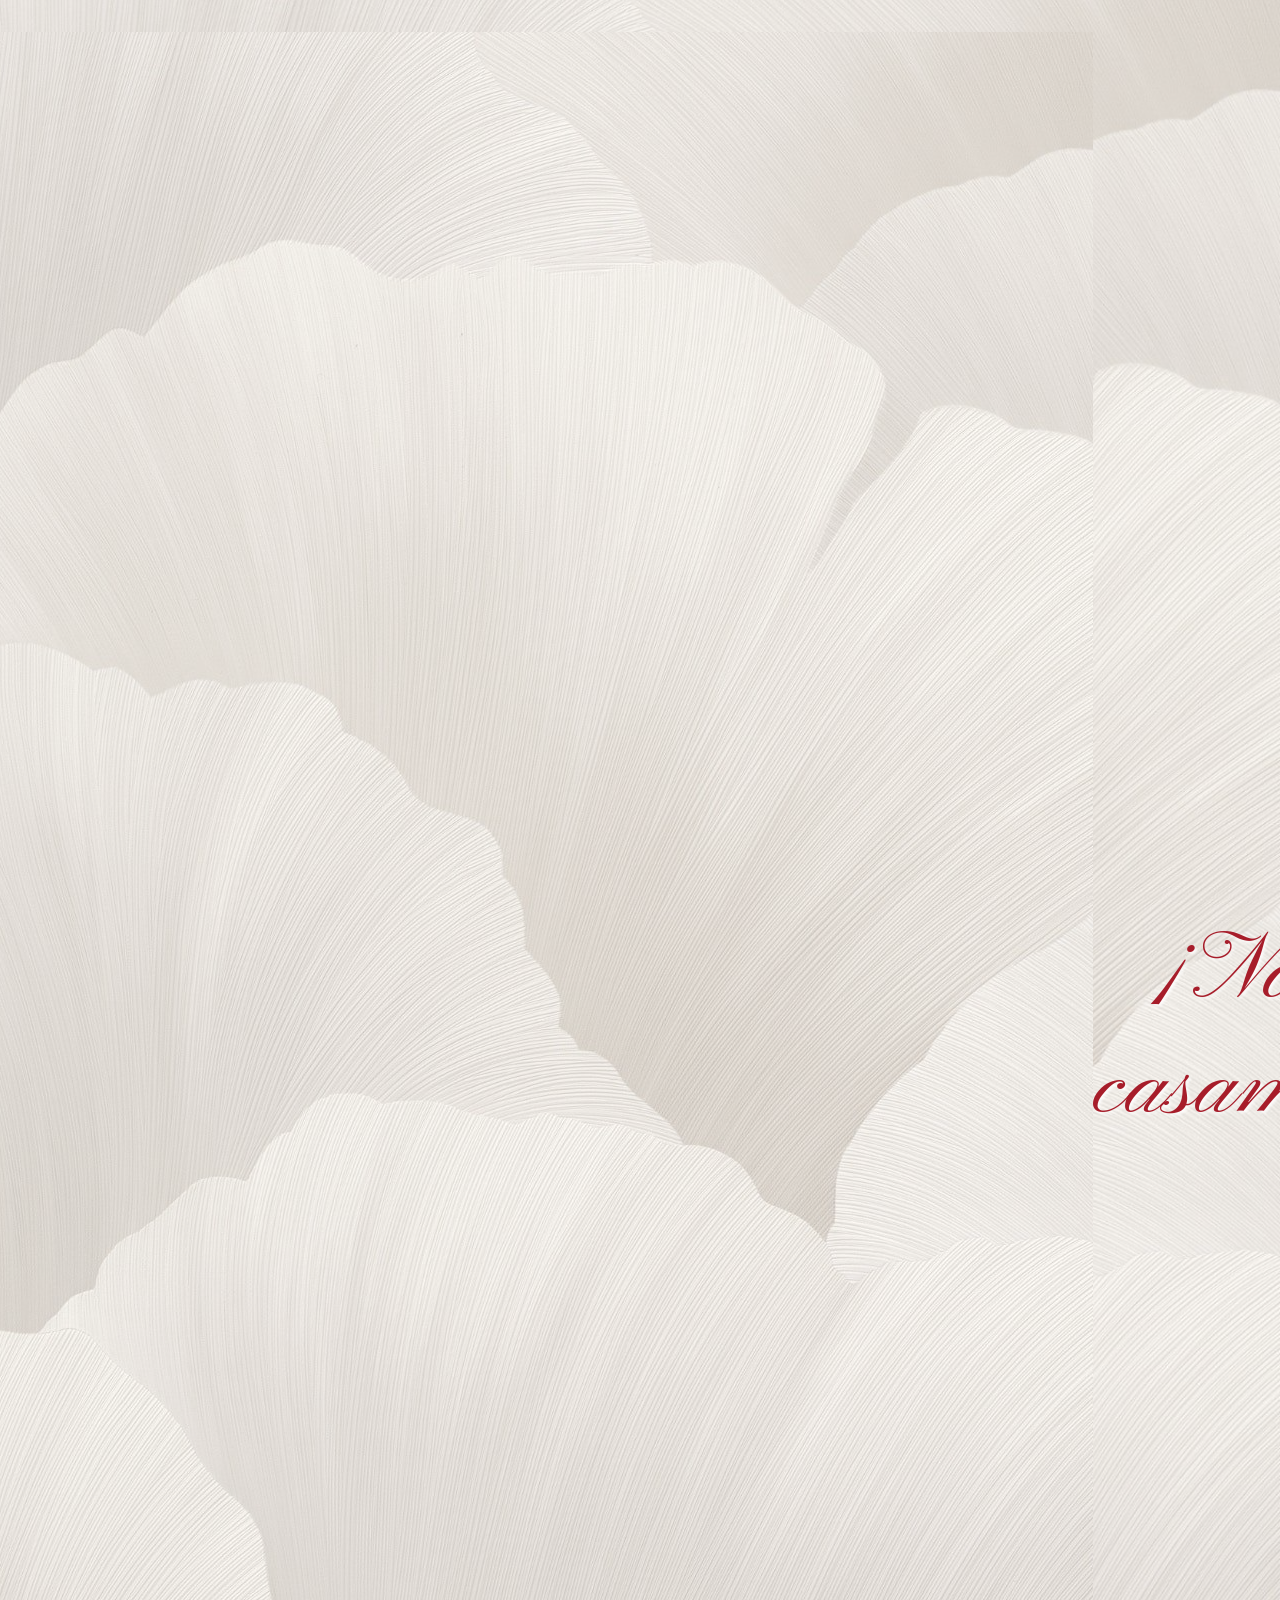
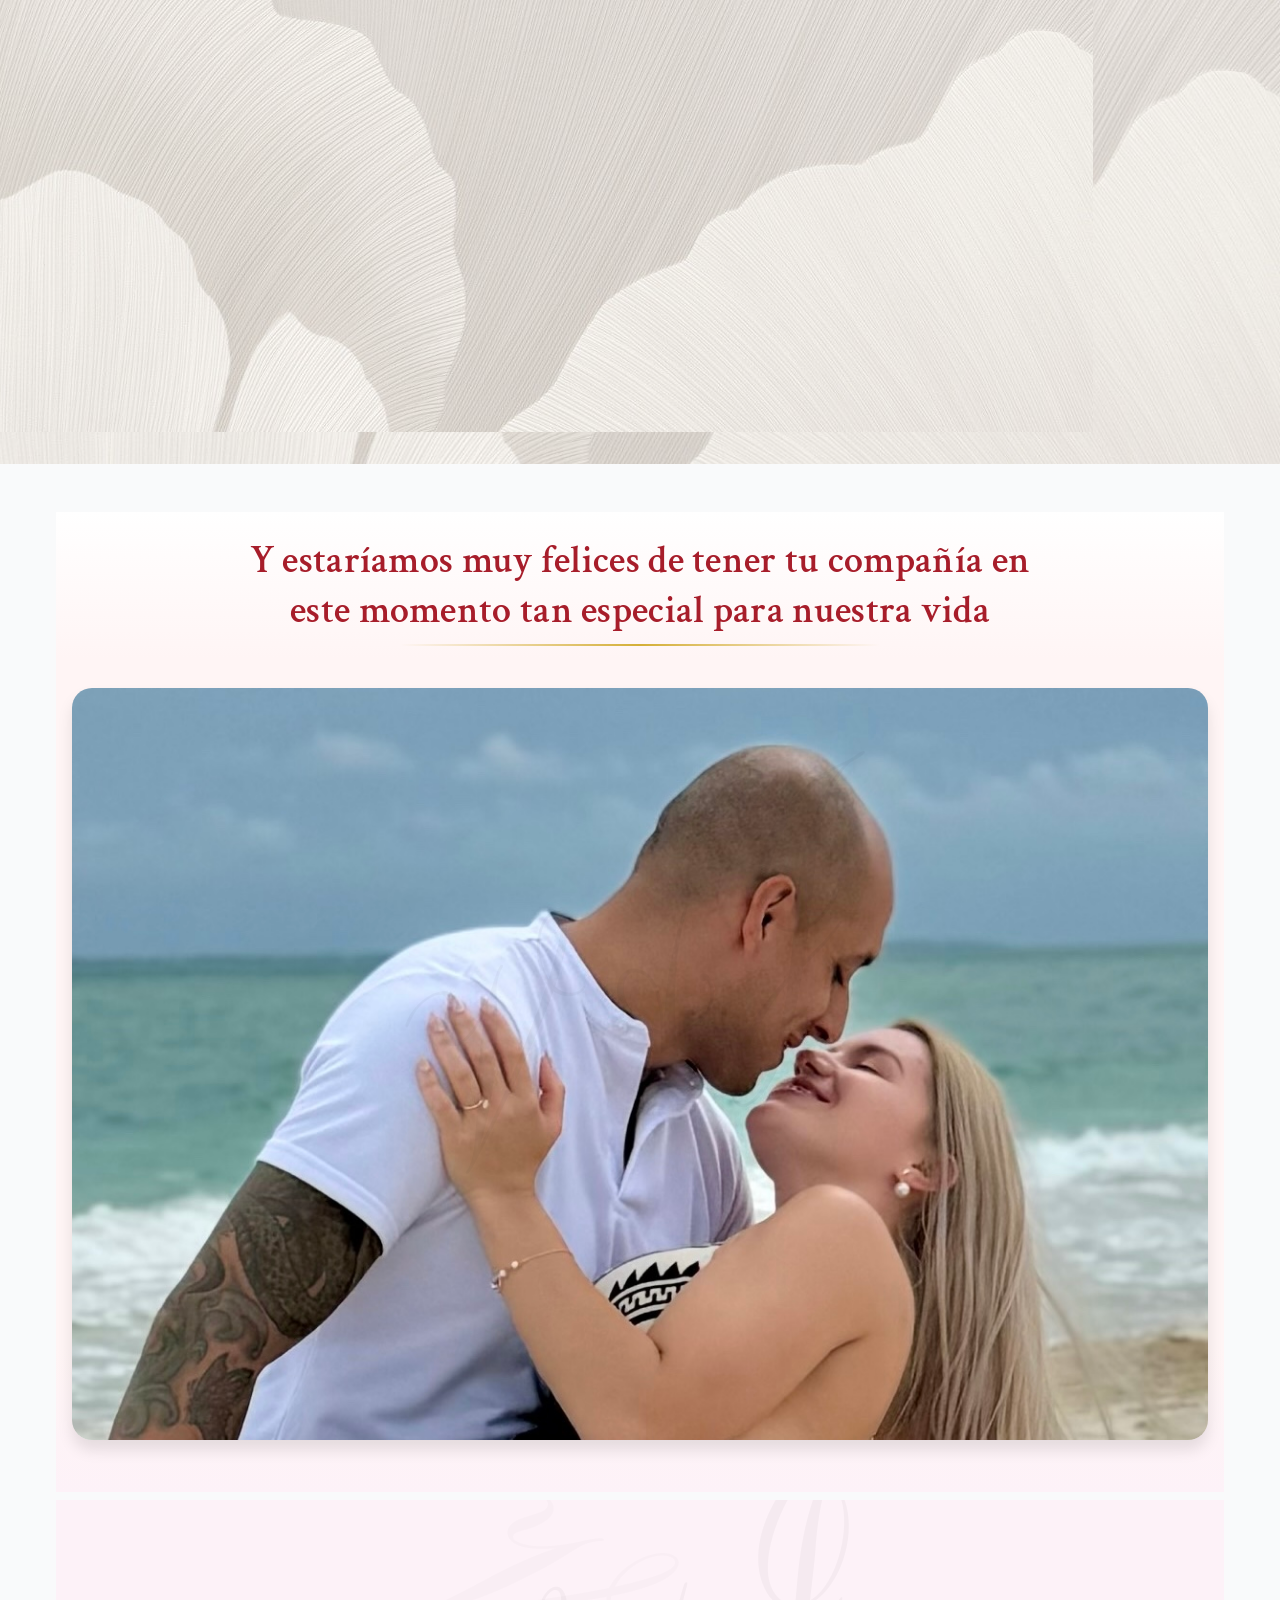
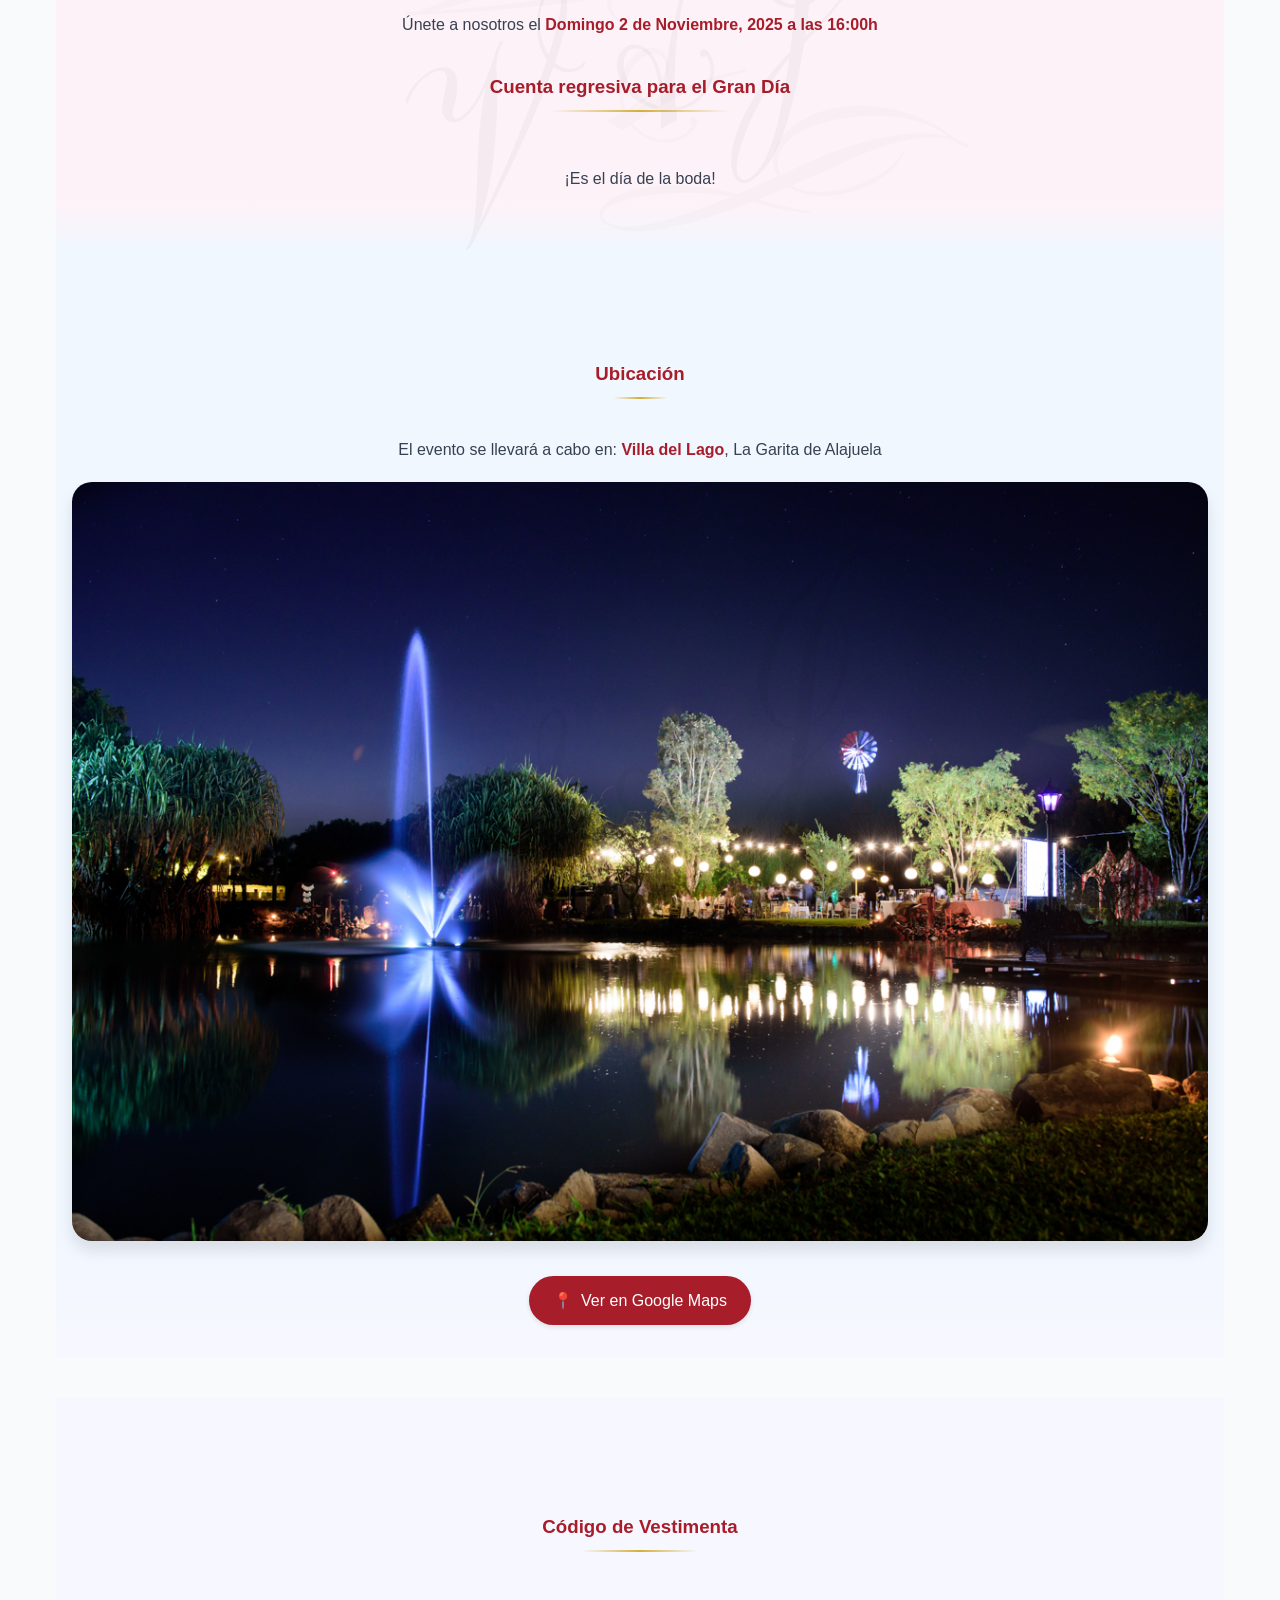
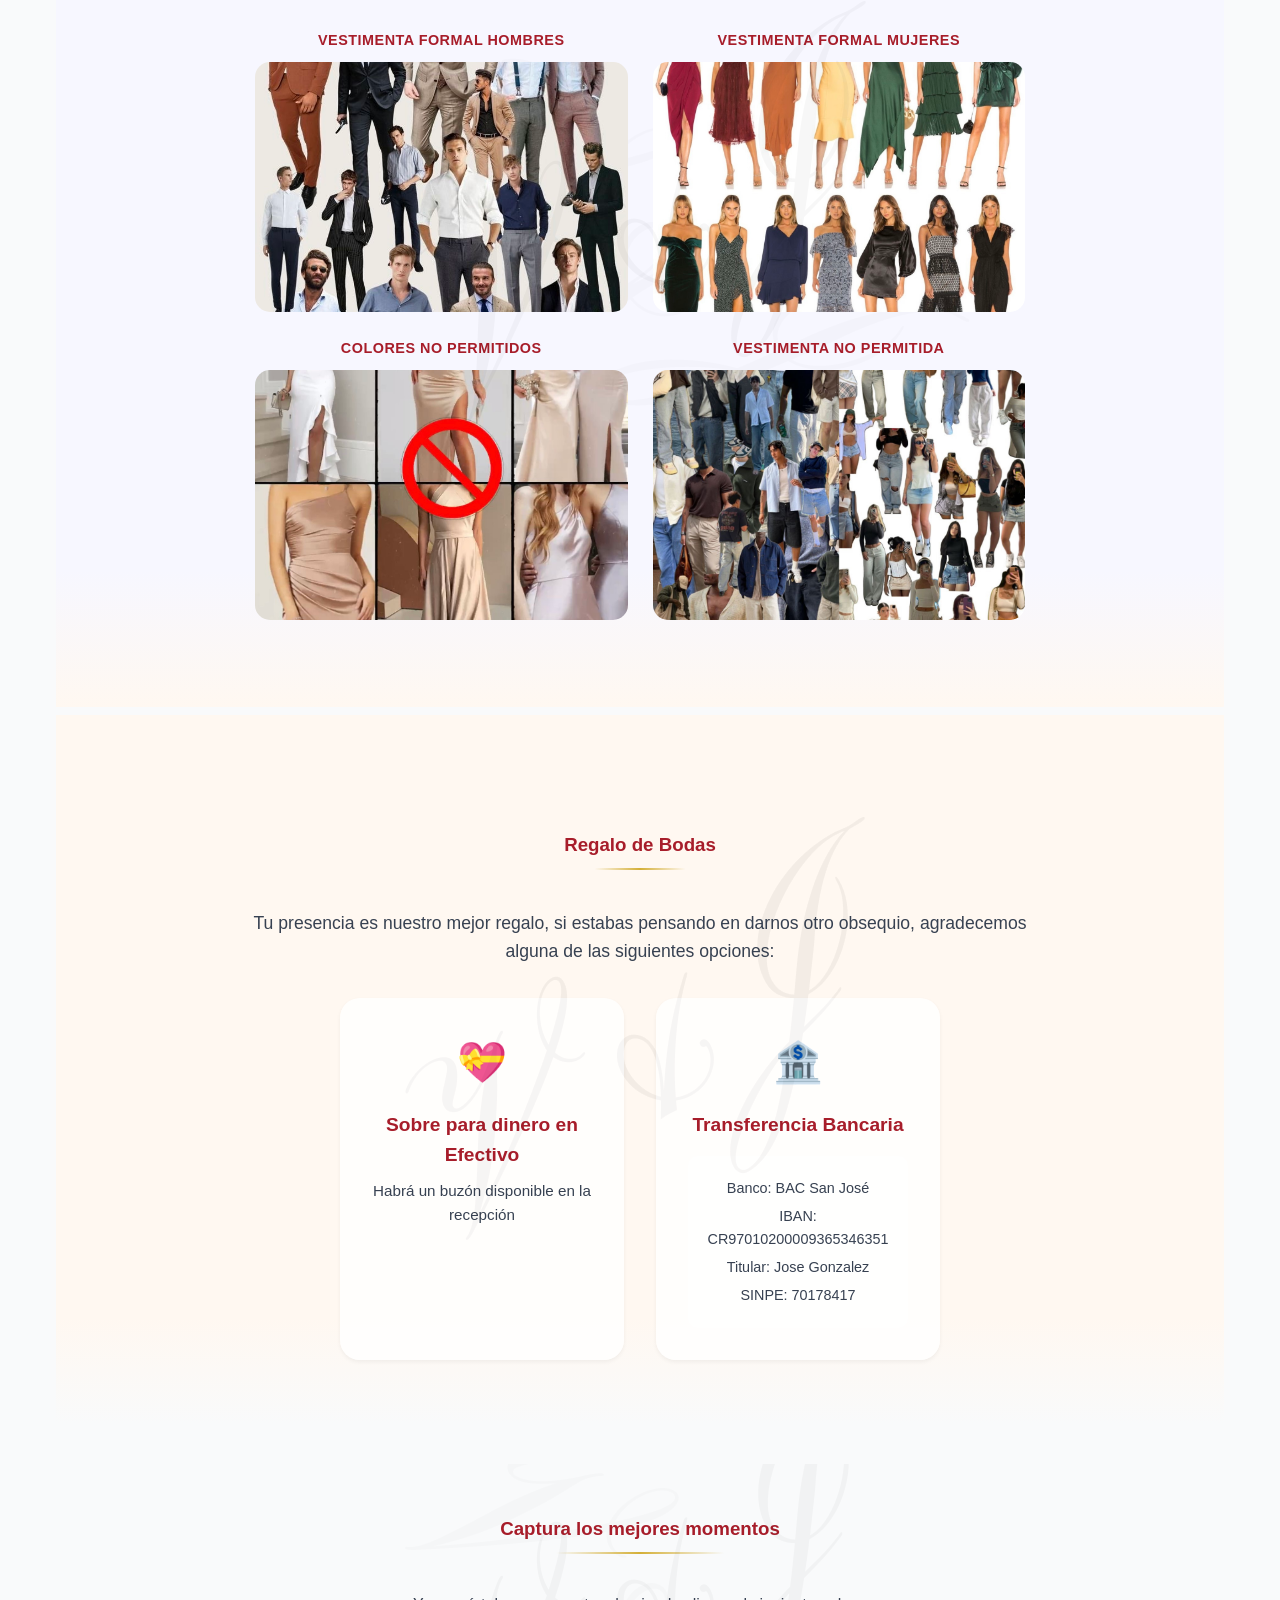
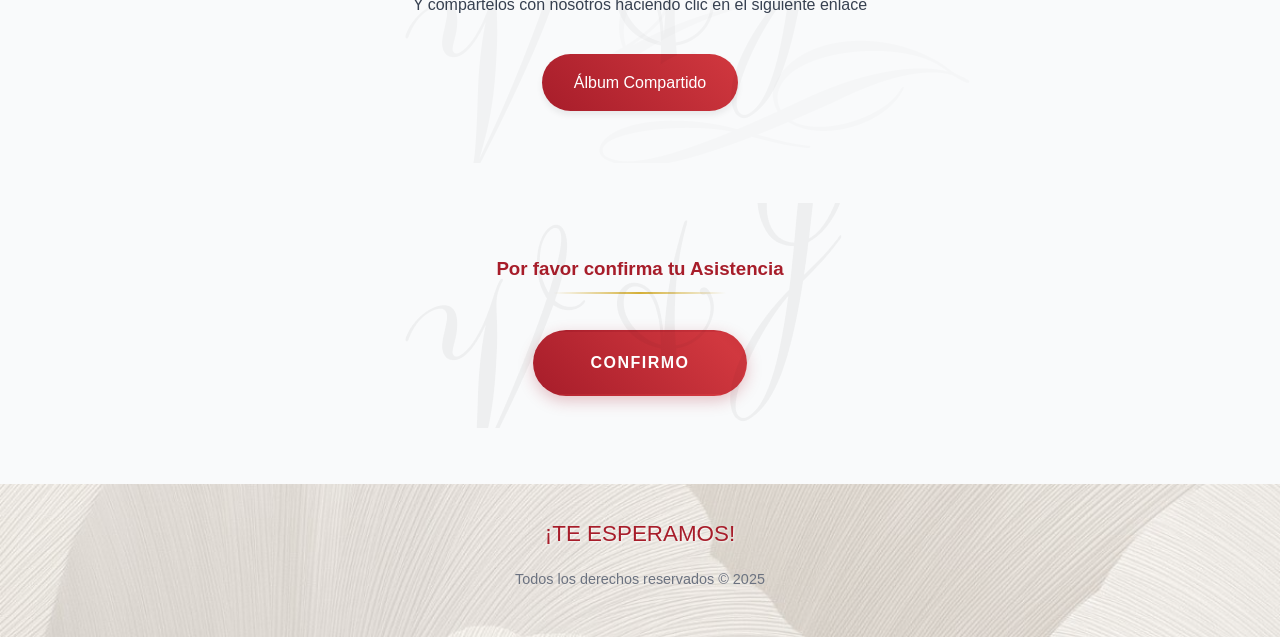
==== commit fd20357b: "flash" ====
--- a/index.html
+++ b/index.html
@@ -10,6 +10,8 @@
     <link rel="stylesheet" href="/css/style.css">
     <link href="https://fonts.googleapis.com/css2?family=Pinyon+Script&display=swap" rel="stylesheet">
     <link href="https://fonts.googleapis.com/css2?family=Crimson+Text:wght@400;600;700&display=swap" rel="stylesheet">
+    <link rel="preload" href="/src/H1.JPG" as="image">
+    <link rel="preload" href="./src/foto1.jpg" as="image">
     <style>
         /* Import Google Fonts - must be at the top of the file */
         @import url('https://fonts.googleapis.com/css2?family=Pinyon+Script&display=swap');
@@ -36,6 +38,11 @@
             padding: 2rem 1rem; /* Add padding for spacing */
             max-width: 100%; /* Ensure no section exceeds 100% width */
             width: 100%; /* Ensure sections take full width */
+            min-height: 100px; /* Provide minimum space for content */
+            opacity: 1;
+            transition: opacity 0.3s ease;
+            /* Remove any transform animations */
+            transform: none;
         }
 
         /* Header styling */
@@ -64,8 +71,17 @@
 
         /* Ensure images don't overflow */
         img {
-            max-width: 100%; /* Ensure images scale down to fit their container */
-            height: auto; /* Maintain aspect ratio */
+            max-width: 100%;
+            height: auto;
+            /* Add these to prevent layout shifts */
+            display: block;
+            opacity: 1;
+            transition: opacity 0.3s;
+        }
+
+        /* Add loading state */
+        img[loading="lazy"] {
+            opacity: 0;
         }
 
         /* Ensure buttons are large enough for touch */
@@ -85,6 +101,13 @@
             font-size: 2.8rem;
             font-weight: 800;
         }
+
+        /* Remove any flashy animations */
+        .watermark {
+            /* Simplify animation */
+            animation: none;
+            opacity: 0.1;
+        }
     </style>
 </head>
 <body>
@@ -95,6 +118,7 @@
     </div>
 
     <header>
+        <img src="/src/H1.JPG" alt="Header image" fetchpriority="high">
         <div class="header-content">
             <h1>¡Nos casamos!</h1>
         </div>
@@ -103,7 +127,12 @@
     <main class="container">
         <section>
             <h2>Y estaríamos muy felices de tener tu compañía en este momento tan especial para nuestra vida</h2>
-            <img src="./src/foto1.jpg" alt="Pareja de novios" class="image-couple">
+            <img 
+                src="./src/foto1.jpg" 
+                alt="Pareja de novios" 
+                class="image-couple"
+                fetchpriority="high"
+            >
         </section>
 
         <section>
@@ -115,7 +144,12 @@
         <section>
             <h3>Ubicación</h3>
             <p>El evento se llevará a cabo en: <strong>Villa del Lago</strong>, La Garita de Alajuela</p>
-            <img src="./src/venue.jpg" alt="Lugar del evento" class="image-venue">
+            <img 
+                src="./src/venue.jpg" 
+                alt="Lugar del evento" 
+                class="image-venue"
+                loading="lazy"
+            >
             <a href="https://maps.app.goo.gl/wwiM2uR74h3XrTK66" target="_blank" class="venue-link">Ver en Google Maps</a>
         </section>
 
@@ -124,19 +158,39 @@
             <div class="dress-code-grid">
                 <div class="dress-code-item">
                     <p class="dress-code-text">Vestimenta Formal Hombres</p>
-                    <img src="./src/V1.jpg" alt="Vestimenta formal hombres" class="dress-code-image">
+                    <img 
+                        src="./src/V1.jpg" 
+                        alt="Vestimenta formal hombres" 
+                        class="dress-code-image"
+                        loading="lazy"
+                    >
                 </div>
                 <div class="dress-code-item">
                     <p class="dress-code-text">Vestimenta Formal Mujeres</p>
-                    <img src="./src/V2.jpg" alt="Vestimenta formal mujeres" class="dress-code-image">
+                    <img 
+                        src="./src/V2.jpg" 
+                        alt="Vestimenta formal mujeres" 
+                        class="dress-code-image"
+                        loading="lazy"
+                    >
                 </div>
                 <div class="dress-code-item">
                     <p class="dress-code-text">Colores No Permitidos</p>
-                    <img src="./src/V3.jpg" alt="Colores no permitidos" class="dress-code-image">
+                    <img 
+                        src="./src/V3.jpg" 
+                        alt="Colores no permitidos" 
+                        class="dress-code-image"
+                        loading="lazy"
+                    >
                 </div>
                 <div class="dress-code-item">
                     <p class="dress-code-text">Vestimenta NO Permitida</p>
-                    <img src="./src/V4.jpg" alt="Vestimenta NO permitida" class="dress-code-image">
+                    <img 
+                        src="./src/V4.jpg" 
+                        alt="Vestimenta NO permitida" 
+                        class="dress-code-image"
+                        loading="lazy"
+                    >
                 </div>
             </div>
         </section>
@@ -185,6 +239,17 @@
     </footer>
 
     <script>
+        // Add this to handle image loading
+        document.addEventListener('DOMContentLoaded', function() {
+            // Handle lazy loaded images
+            const lazyImages = document.querySelectorAll('img[loading="lazy"]');
+            lazyImages.forEach(img => {
+                img.addEventListener('load', function() {
+                    this.style.opacity = '1';
+                });
+            });
+        });
+
         // Set the wedding date
         var weddingDate = new Date("November 2, 2025 16:00:00").getTime();
 
--- a/css/style.css
+++ b/css/style.css
@@ -36,14 +36,13 @@
 
 /* Full-height sections */
 .full-height {
-    min-height: 100vh; /* Each section takes full height of the viewport */
     display: flex;
     flex-direction: column;
-    justify-content: center; /* Center content vertically */
-    align-items: center; /* Center content horizontally */
-    padding: 1rem; /* Add padding for spacing */
-    max-width: 100%; /* Ensure no section exceeds 100% width */
-    width: 100%; /* Ensure sections take full width */
+    justify-content: center;
+    align-items: center;
+    padding: 1rem;
+    max-width: 100%;
+    width: 100%;
 }
 
 /* Ensure body takes full height and allows scrolling */
@@ -55,8 +54,8 @@
     padding: 0;
     text-align: center;
     line-height: 1.6;
-    overflow-x: hidden; /* Prevent horizontal overflow */
-    overflow-y: auto; /* Allow vertical scrolling */
+    min-height: 100vh;
+    width: 100%;
 }
 
 body::before {
@@ -163,12 +162,8 @@
 .container {
     width: var(--container-width-desktop);
     margin: 0 auto;
-    padding: 1rem; /* Add padding for spacing */
-    background-color: #fff;
-    box-shadow: var(--shadow-md);
-    border-radius: 15px;
-    transition: var(--transition);
-    overflow-x: hidden;
+    padding: 0 20px;
+    background: transparent;
 }
 
 .container:hover {
@@ -472,11 +467,9 @@
     position: relative;
     overflow: hidden;
     margin: 40px 0;
-    padding: 2rem 1rem; /* Add padding for spacing */
-    max-width: 100%; /* Ensure no section exceeds 100% width */
-    width: 100%; /* Ensure sections take full width */
-    display: block; /* Ensure sections stack vertically */
-    /*touch-action: none;  Disable touch actions to allow full page scrolling */
+    padding: 2rem 1rem;
+    max-width: 100%;
+    width: 100%;
 }
 
 /* Background layer (bottom) */
@@ -487,8 +480,7 @@
     left: 0;
     right: 0;
     bottom: 0;
-    background: var(--section-bg); /* Your section background color */
-    z-index: 1;
+    z-index: -1;
 }
 
 /* Watermark layer (middle) */
@@ -522,14 +514,8 @@
 
 /* Single animation for all sections */
 @keyframes sectionFloat {
-    0% {
-        transform: translate(-50%, -50%) rotate(-30deg) scale(1);
-    }
-    50% {
-        transform: translate(-50%, -50%) rotate(-30deg) scale(1.05);
-    }
-    100% {
-        transform: translate(-50%, -50%) rotate(-30deg) scale(1);
+    0%, 100% {
+        transform: translate(-50%, -50%) rotate(-30deg);
     }
 }
 
@@ -731,16 +717,29 @@
     left: 100%;
 }
 
-/* Animation classes */
+/* Smoother animations */
 .hidden {
     opacity: 0;
-    transform: translateY(20px);
-    transition: all 1s ease;
+    transform: translateY(20px); /* Reduced from larger values */
+    transition: all 0.6s ease-out; /* Slower, smoother transition */
 }
 
 .fade-in {
     opacity: 1;
     transform: translateY(0);
+}
+
+/* Disable animations on mobile if they're causing performance issues */
+@media (prefers-reduced-motion: reduce) {
+    .hidden {
+        opacity: 1;
+        transform: translateY(0);
+        transition: none;
+    }
+    
+    .fade-in {
+        transition: none;
+    }
 }
 
 /* Add subtle animations */
@@ -815,9 +814,8 @@
     }
 
     section {
-        padding: 3rem 1rem;
-        margin: 0;
-        border-radius: 20px;
+        padding: 2rem 1rem;
+        margin: 20px 0;
     }
 
     .countdown {
@@ -904,31 +902,10 @@
     }
 }
 
-/* Fix for iOS Safari */
-@supports (-webkit-touch-callout: none) {
-    .countdown-item {
-        backdrop-filter: none;
-        background: rgba(255, 255, 255, 0.9);
-    }
-    
-    /* Prevent rubber-band scroll effect */
-    html {
-        position: fixed;
-        width: 100%;
-        height: 100%;
-    }
-}
-
 /* Ensure images don't overflow */
 img {
     max-width: 100%; /* Ensure images scale down to fit their container */
     height: auto; /* Maintain aspect ratio */
-}
-
-/* Fix for any potential overflow issues */
-body {
-    overflow-x: hidden;
-    width: 100%;
 }
 
 /* Ensure text remains readable */
@@ -1318,14 +1295,8 @@
 
 /* Add subtle animation for each section */
 @keyframes sectionFloat {
-    0% {
-        transform: translate(-50%, -50%) rotate(-30deg) scale(1);
-    }
-    50% {
-        transform: translate(-50%, -50%) rotate(-30deg) scale(1.05);
-    }
-    100% {
-        transform: translate(-50%, -50%) rotate(-30deg) scale(1);
+    0%, 100% {
+        transform: translate(-50%, -50%) rotate(-30deg);
     }
 }
 
@@ -1521,7 +1492,6 @@
 /* Disable all touch actions on sections */
 section {
     overflow: hidden; /* Prevent scrolling within sections */
-    touch-action: none; /* Disable all touch actions */
     height: auto; /* Allow sections to grow with content */
 }
 
